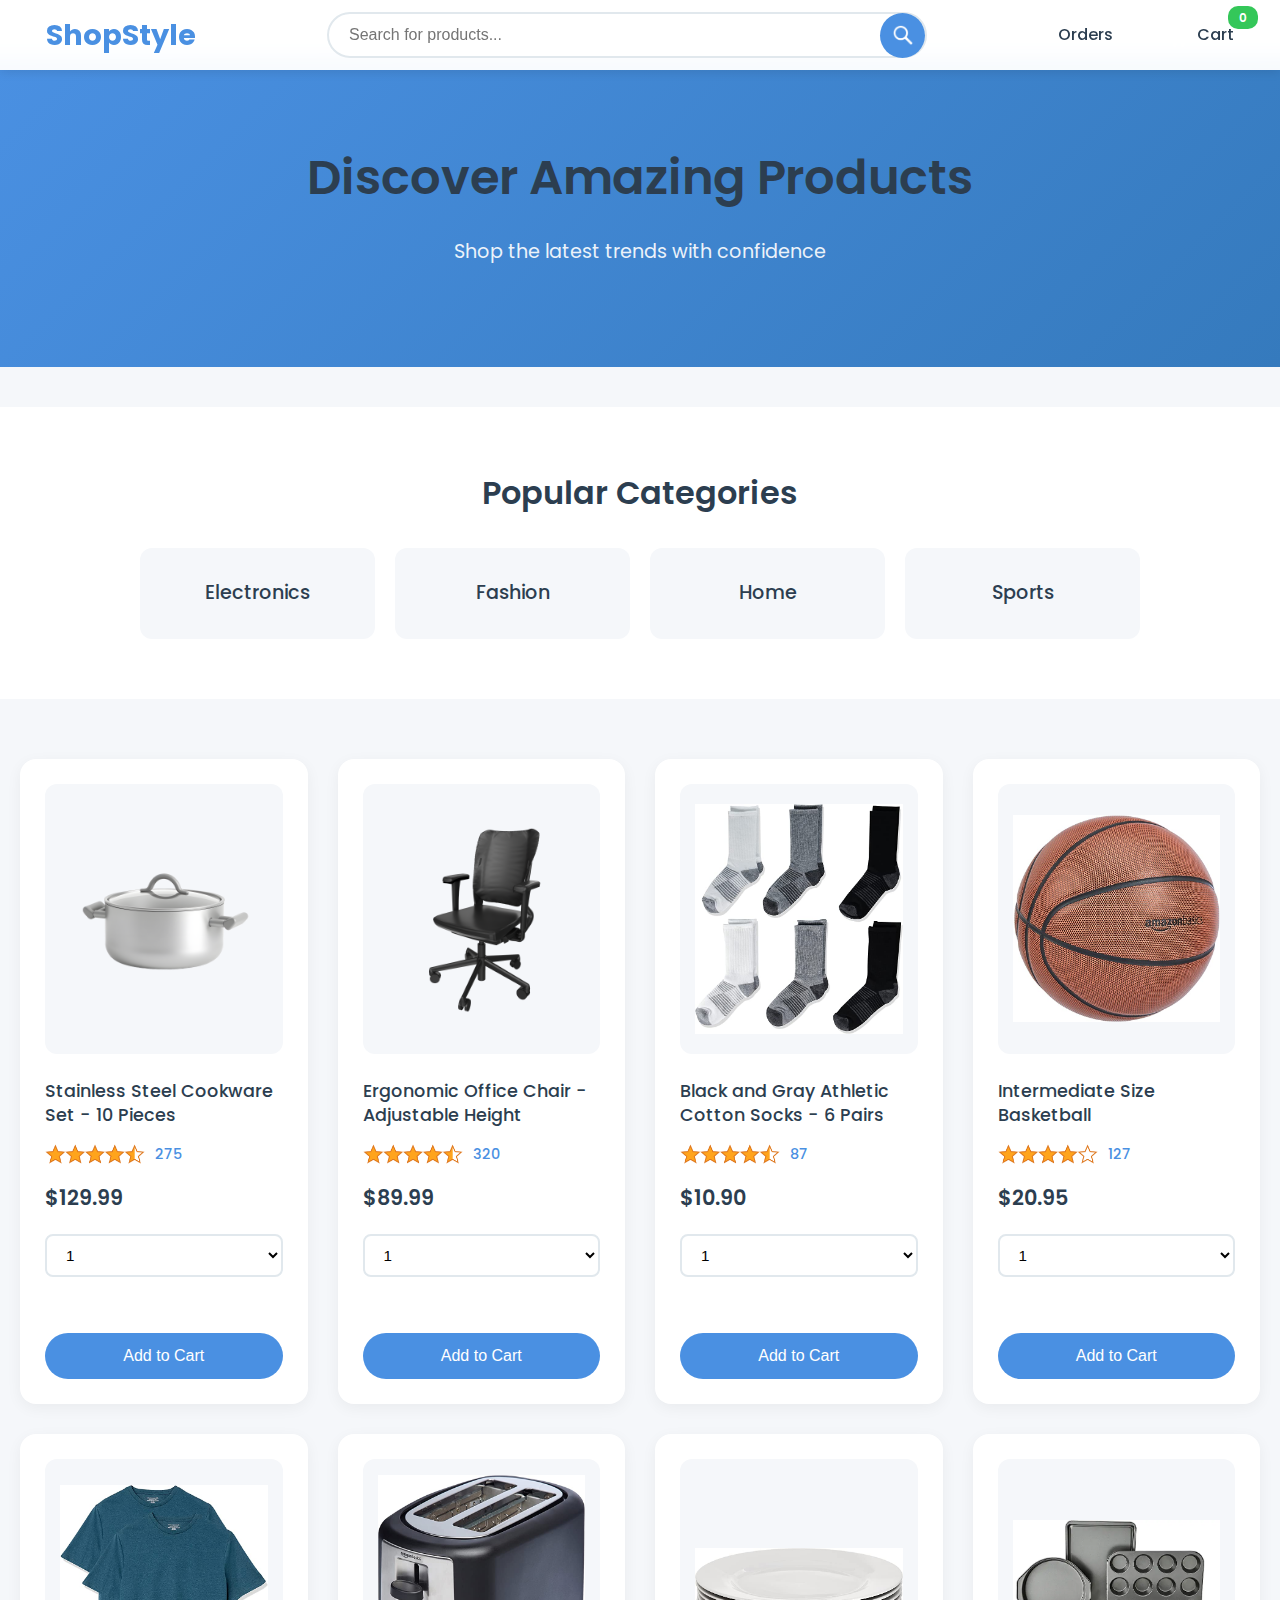
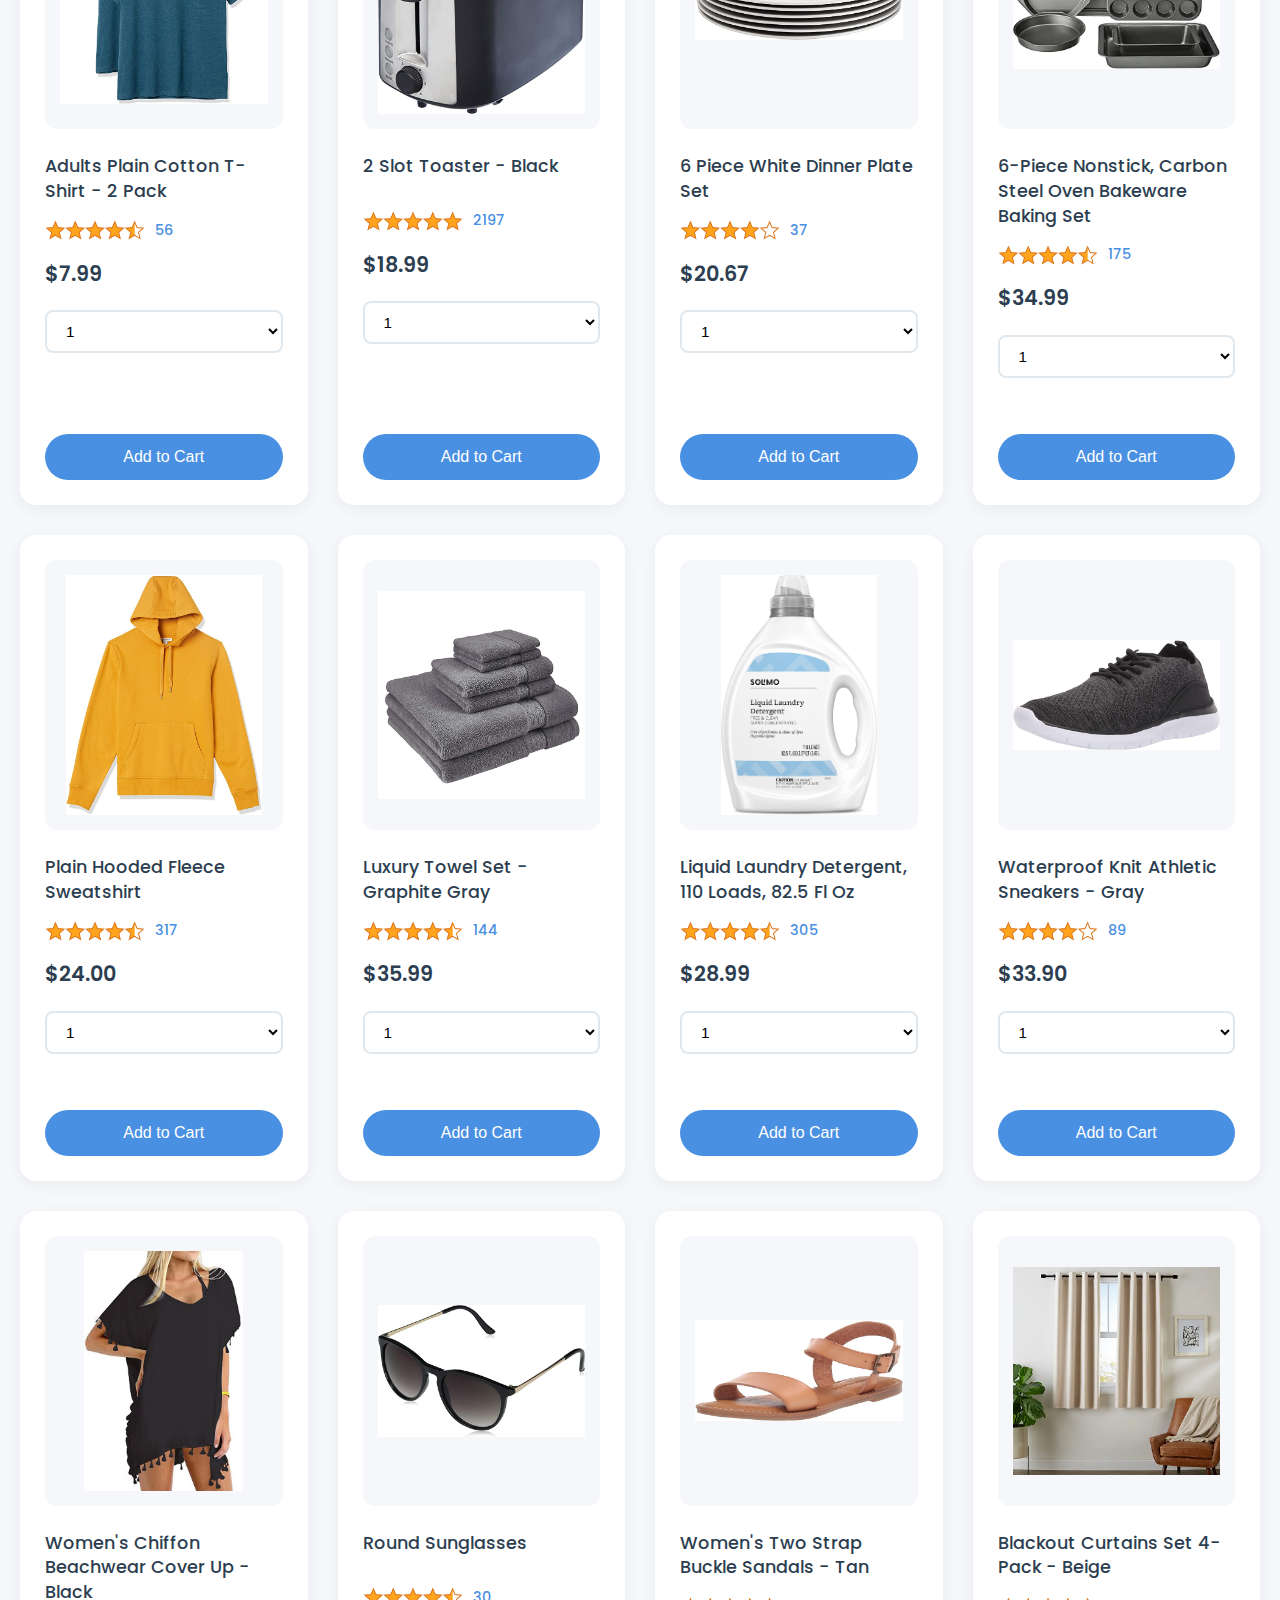
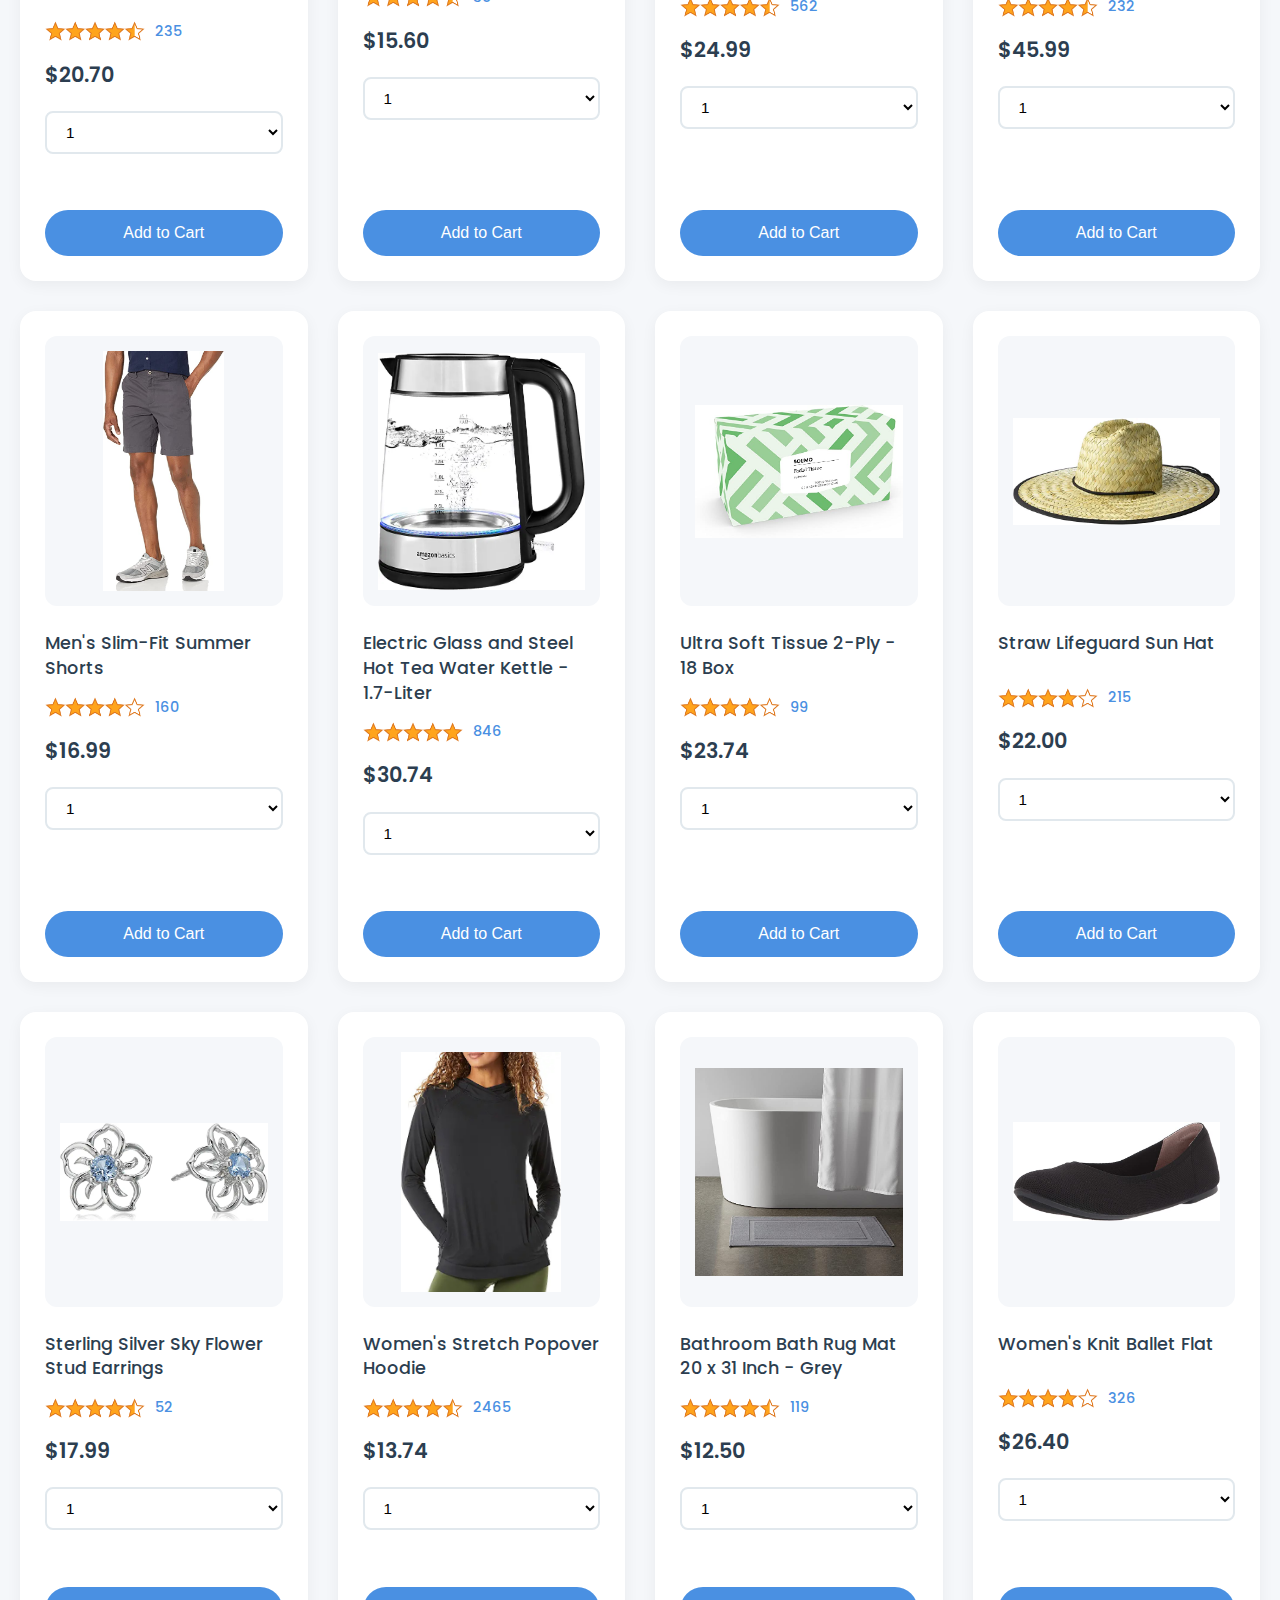
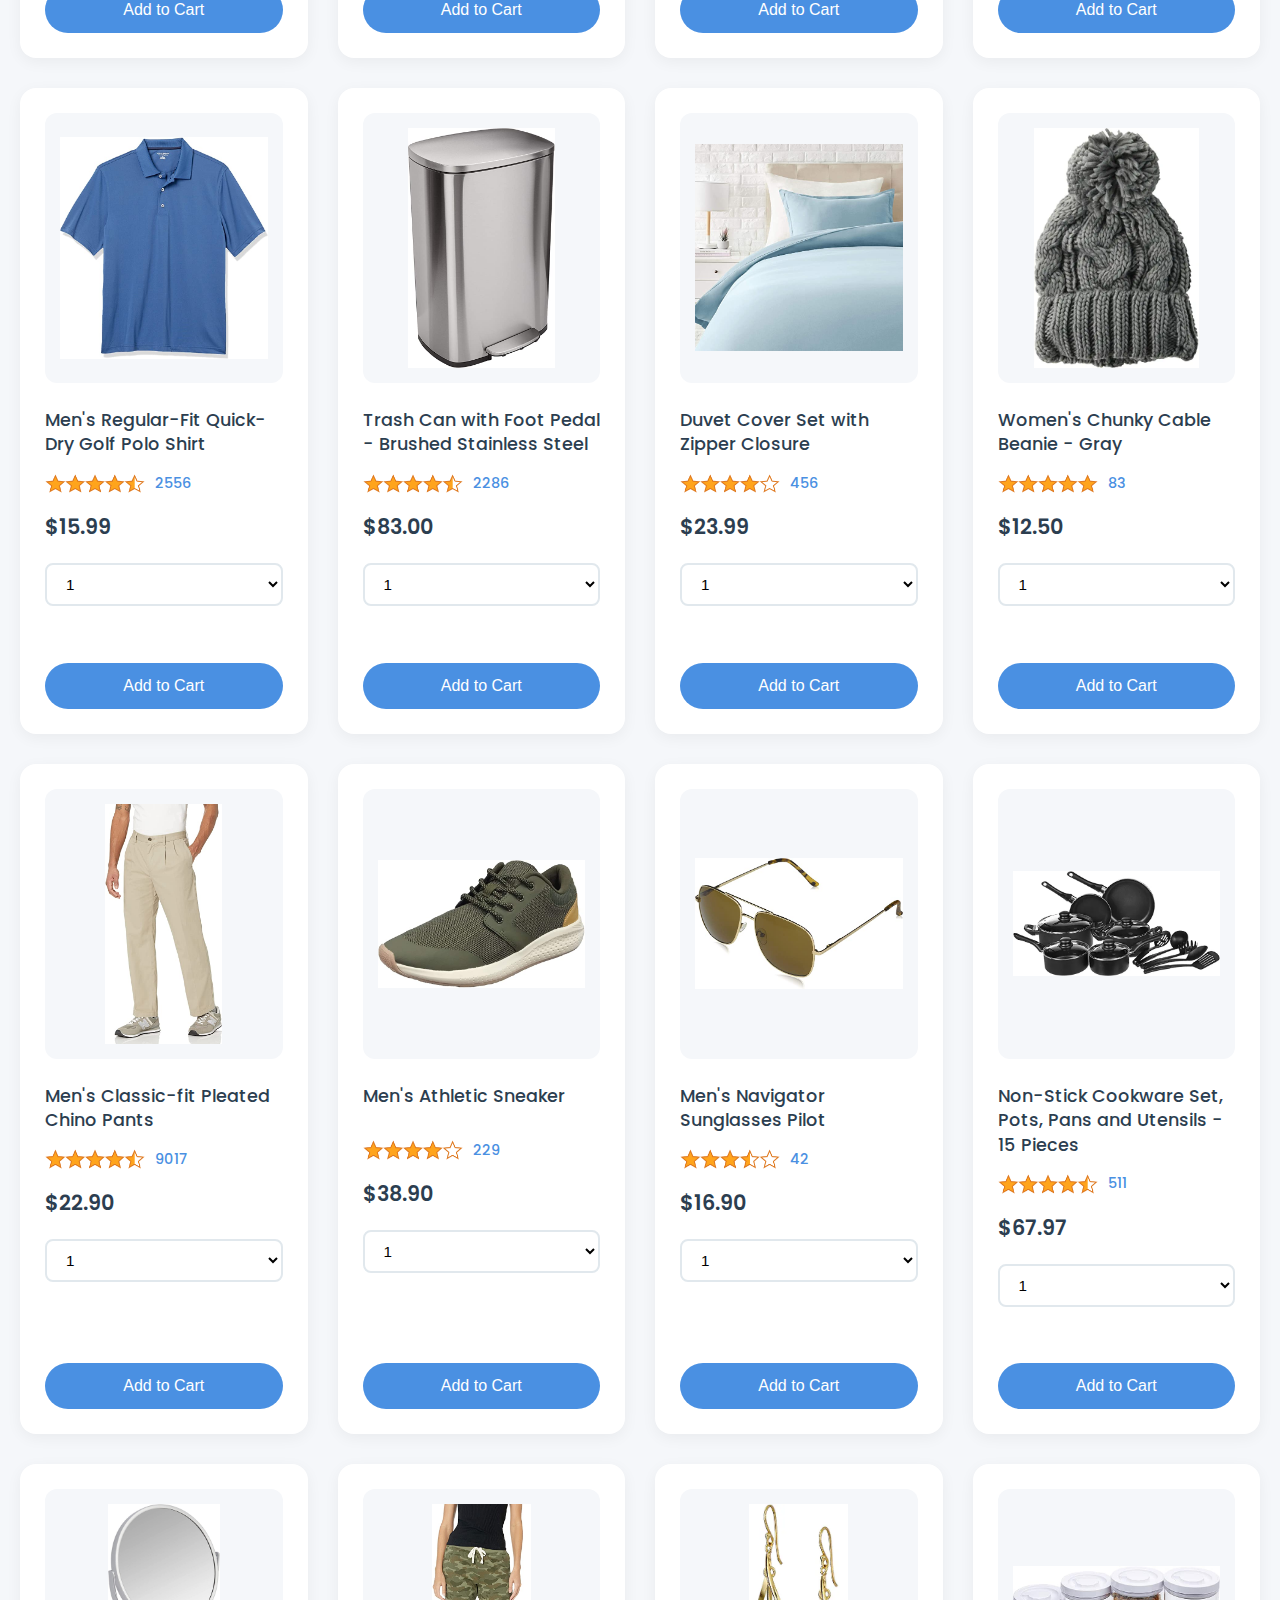
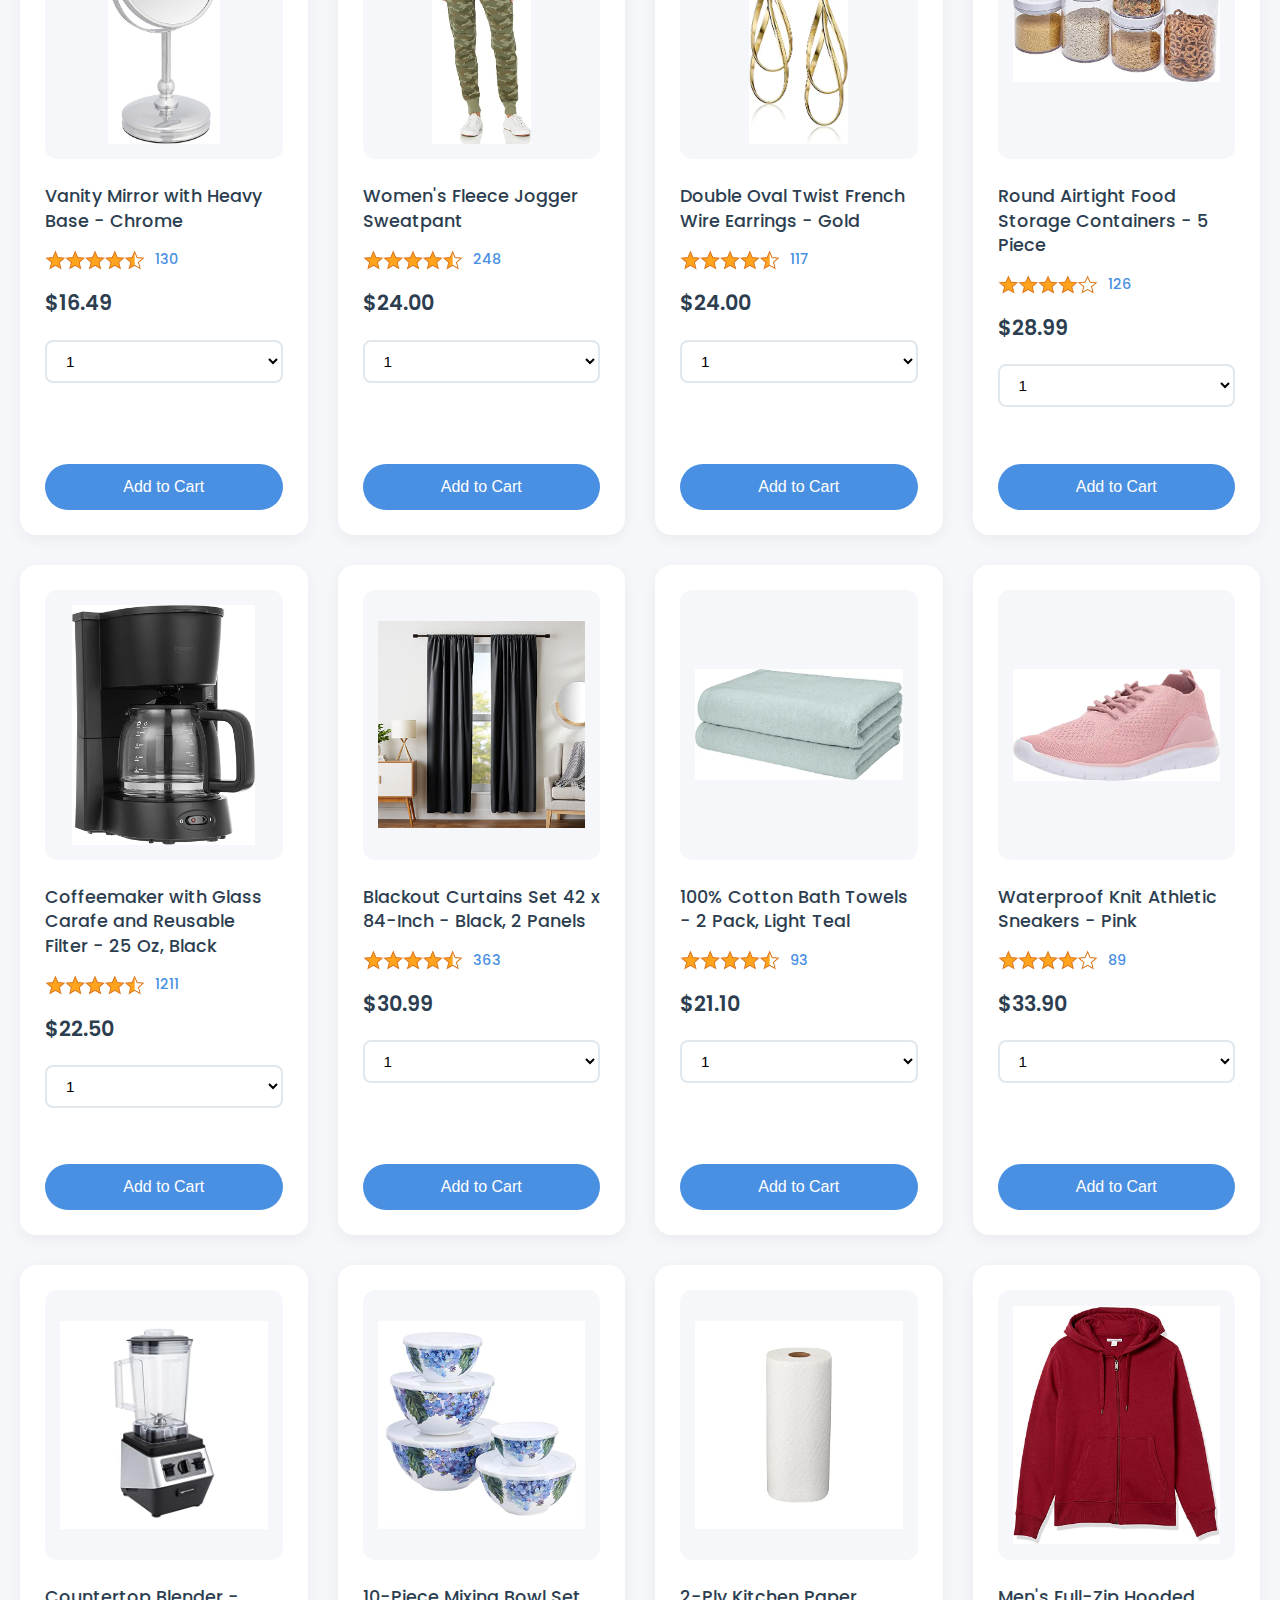
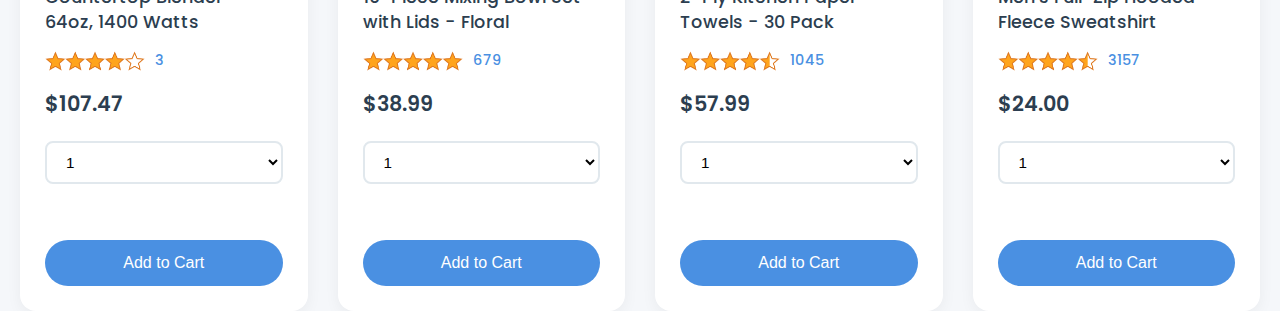
==== index.html @ 7c43f25c "Remove unused logo images and update header structure across multiple pages" ====
<!DOCTYPE html>
<html>
  <head>
    <title>ShopStyle</title>

    <meta name="viewport" content="width=device-width, initial-scale=1">

    <link rel="preconnect" href="https://fonts.googleapis.com">
    <link rel="preconnect" href="https://fonts.gstatic.com" crossorigin>
    <link href="https://fonts.googleapis.com/css2?family=Poppins:wght@300;400;500;600;700&display=swap" rel="stylesheet">

    <link rel="stylesheet" href="styles/shared/general.css">
    <link rel="stylesheet" href="styles/shared/header.css">
    <link rel="stylesheet" href="styles/pages/home.css">
  </head>
  <body>
    <div class="header">
      <div class="header-left-section">
        <a href="index.html" class="header-link">
          <span class="site-name">ShopStyle</span>
        </a>
      </div>

      <div class="header-middle-section">
        <div class="search-container">
          <input class="search-bar" type="text" placeholder="Search for products...">
          <button class="search-button">
            <img class="search-icon" src="images/icons/search-icon.png">
          </button>
        </div>
      </div>

      <div class="header-right-section">
        <a class="orders-link header-link" href="orders.html">
          <span class="orders-text">Orders</span>
        </a>

        <a class="cart-link header-link" href="checkout.html">
          <img class="cart-icon" src="images/icons/cart-icon.png">
          <div class="cart-quantity">0</div>
          <div class="cart-text">Cart</div>
        </a>
      </div>
    </div>

    <div class="main">
      <div class="hero-section">
        <h1>Discover Amazing Products</h1>
        <p>Shop the latest trends with confidence</p>
      </div>

      <div class="categories-section">
        <h2>Popular Categories</h2>
        <div class="categories-grid">
          <div class="category">Electronics</div>
          <div class="category">Fashion</div>
          <div class="category">Home</div>
          <div class="category">Sports</div>
        </div>
      </div>

      <div class="products-grid">
      </div>
    </div>

    <script type="module" src="scripts/shop.js"></script>
  </body>
</html>
---- styles/shared/general.css ----
:root {
  --primary-color: #4a90e2;
  --secondary-color: #f5f7fa;
  --accent-color: #34c759;
  --text-color: #2c3e50;
  --light-text: #7f8c8d;
  --border-color: #e1e8ed;
}

body {
  font-family: 'Poppins', sans-serif;
  color: var(--text-color);
  margin: 0;
  background-color: var(--secondary-color);
  line-height: 1.6;
}

h1, h2, h3, h4, h5, h6 {
  margin: 0;
  font-weight: 600;
  color: var(--text-color);
}

h1 {
  font-size: 2.5rem;
  margin-bottom: 1rem;
}

h2 {
  font-size: 2rem;
  margin-bottom: 1.5rem;
  text-align: center;
}

.button {
  padding: 12px 24px;
  border: none;
  border-radius: 8px;
  font-size: 1rem;
  font-weight: 500;
  cursor: pointer;
  transition: all 0.3s ease;
}

.primary-button {
  background-color: var(--primary-color);
  color: white;
}

.primary-button:hover {
  background-color: #357abd;
  transform: translateY(-2px);
}

.hero-section {
  background: linear-gradient(135deg, var(--primary-color), #357abd);
  color: white;
  padding: 100px 20px;
  text-align: center;
  margin-top: 60px;
}

.hero-content {
  max-width: 800px;
  margin: 0 auto;
}

.hero-content h1 {
  color: white;
  font-size: 3rem;
  margin-bottom: 1rem;
}

.hero-content p {
  font-size: 1.2rem;
  opacity: 0.9;
}

.categories-section {
  padding: 60px 20px;
  background-color: white;
}

.category-grid {
  display: grid;
  grid-template-columns: repeat(auto-fit, minmax(200px, 1fr));
  gap: 20px;
  max-width: 1200px;
  margin: 0 auto;
}

.category-card {
  background-color: var(--secondary-color);
  padding: 30px;
  border-radius: 12px;
  text-align: center;
  transition: all 0.3s ease;
  cursor: pointer;
}

.category-card:hover {
  transform: translateY(-5px);
  box-shadow: 0 10px 20px rgba(0, 0, 0, 0.1);
}

.category-card span {
  font-weight: 500;
  font-size: 1.1rem;
}

/* Animation classes */
.fade-in {
  animation: fadeIn 0.5s ease-in;
}

@keyframes fadeIn {
  from {
    opacity: 0;
    transform: translateY(20px);
  }
  to {
    opacity: 1;
    transform: translateY(0);
  }
}
---- styles/shared/header.css ----
.header {
  background-color: rgba(255, 255, 255, 0.95);
  box-shadow: 0 2px 10px rgba(0, 0, 0, 0.1);
  padding: 0 30px;
  display: flex;
  align-items: center;
  justify-content: space-between;
  position: fixed;
  top: 0;
  left: 0;
  right: 0;
  height: 70px;
  z-index: 1000;
  backdrop-filter: blur(10px);
}

.header-left-section {
  display: flex;
  align-items: center;
}

.site-name {
  font-size: 1.8rem;
  font-weight: 700;
  color: var(--primary-color);
  text-decoration: none;
}

.header-link {
  display: inline-block;
  padding: 8px 16px;
  border-radius: 8px;
  cursor: pointer;
  text-decoration: none;
  color: var(--text-color);
  transition: all 0.3s ease;
}

.header-link:hover {
  background-color: var(--secondary-color);
  transform: translateY(-2px);
}

.header-middle-section {
  flex: 1;
  max-width: 600px;
  margin: 0 20px;
}

.search-container {
  position: relative;
  width: 100%;
  display: flex;
  align-items: center;
}

.search-bar {
  width: 100%;
  padding: 12px 20px;
  font-size: 1rem;
  border: 2px solid var(--border-color);
  border-radius: 25px;
  transition: all 0.3s ease;
  outline: none;
}

.search-bar:focus {
  border-color: var(--primary-color);
  box-shadow: 0 0 0 4px rgba(74, 144, 226, 0.1);
}

.search-button {
  position: absolute;
  right: 0;
  background-color: var(--primary-color);
  border: none;
  width: 45px;
  height: 45px;
  border-radius: 50%;
  cursor: pointer;
  transition: all 0.3s ease;
  display: flex;
  align-items: center;
  justify-content: center;
  margin-right: 2px;
}

.search-button:hover {
  background-color: #357abd;
}

.search-icon {
  width: 20px;
  height: 20px;
  filter: brightness(0) invert(1);
}

.header-right-section {
  display: flex;
  align-items: center;
  gap: 20px;
}

.orders-text {
  font-size: 1rem;
  font-weight: 500;
}

.cart-link {
  display: flex;
  align-items: center;
  gap: 8px;
  color: var(--text-color);
  position: relative;
}

.cart-icon {
  width: 24px;
  height: 24px;
}

.cart-quantity {
  position: absolute;
  top: -8px;
  right: -8px;
  background-color: var(--accent-color);
  color: white;
  font-size: 12px;
  font-weight: 600;
  padding: 2px 6px;
  border-radius: 10px;
  min-width: 18px;
  text-align: center;
}

.cart-text {
  font-size: 1rem;
  font-weight: 500;
}

@media (max-width: 768px) {
  .header {
    padding: 0 15px;
  }

  .site-name {
    font-size: 1.4rem;
  }

  .header-middle-section {
    margin: 0 10px;
  }

  .orders-text {
    display: none;
  }

  .cart-text {
    display: none;
  }
}

@media (max-width: 480px) {
  .header {
    padding: 0 10px;
  }

  .search-bar {
    padding: 8px 15px;
  }

  .search-button {
    width: 40px;
    height: 40px;
  }
}
---- styles/pages/home.css ----
.hero-section {
  background-color: var(--primary-color);
  color: white;
  text-align: center;
  padding: 80px 20px;
  margin-bottom: 40px;
}

.hero-section h1 {
  font-size: 3rem;
  font-weight: 600;
  margin-bottom: 20px;
}

.hero-section p {
  font-size: 1.2rem;
  opacity: 0.9;
}

.categories-section {
  text-align: center;
  margin-bottom: 60px;
}

.categories-section h2 {
  font-size: 2rem;
  color: var(--text-color);
  margin-bottom: 30px;
}

.categories-grid {
  display: grid;
  grid-template-columns: repeat(4, 1fr);
  gap: 20px;
  max-width: 1000px;
  margin: 0 auto;
  padding: 0 20px;
}

.category {
  background-color: var(--secondary-color);
  padding: 30px;
  border-radius: 12px;
  font-size: 1.2rem;
  font-weight: 500;
  color: var(--text-color);
  cursor: pointer;
  transition: all 0.3s ease;
}

.category:hover {
  transform: translateY(-5px);
  background-color: #e1e8ed;
}

.products-grid {
  display: grid;
  grid-template-columns: repeat(auto-fit, minmax(280px, 1fr));
  gap: 30px;
  margin-top: 30px;
  padding: 0 20px;
  animation: fadeIn 0.6s ease-out;
}

.product-container {
  background-color: white;
  border-radius: 16px;
  padding: 25px;
  transition: all 0.3s ease;
  box-shadow: 0 4px 15px rgba(0, 0, 0, 0.05);
  display: flex;
  flex-direction: column;
  position: relative;
  overflow: hidden;
}

.product-container::before {
  content: '';
  position: absolute;
  top: 0;
  left: 0;
  right: 0;
  height: 4px;
  background: linear-gradient(to right, var(--primary-color), var(--accent-color));
  opacity: 0;
  transition: opacity 0.3s ease;
}

.product-container:hover {
  transform: translateY(-8px);
  box-shadow: 0 15px 30px rgba(0, 0, 0, 0.1);
}

.product-container:hover::before {
  opacity: 1;
}

.product-image-container {
  display: flex;
  justify-content: center;
  align-items: center;
  height: 240px;
  margin-bottom: 25px;
  padding: 15px;
  background-color: var(--secondary-color);
  border-radius: 12px;
  transition: all 0.3s ease;
}

.product-image {
  max-width: 100%;
  max-height: 100%;
  object-fit: contain;
  transition: transform 0.5s ease;
}

.product-container:hover .product-image {
  transform: scale(1.08);
}

.product-name {
  font-size: 1.1rem;
  font-weight: 500;
  color: var(--text-color);
  margin-bottom: 15px;
  height: auto;
  min-height: 40px;
  line-height: 1.4;
}

.product-rating-container {
  display: flex;
  align-items: center;
  margin-bottom: 15px;
  gap: 10px;
}

.product-rating-stars {
  width: 100px;
}

.product-rating-count {
  color: var(--primary-color);
  font-size: 0.9rem;
  font-weight: 500;
  cursor: pointer;
  transition: color 0.2s ease;
}

.product-rating-count:hover {
  color: #357abd;
  text-decoration: underline;
}

.product-price {
  font-size: 1.3rem;
  font-weight: 600;
  color: var(--text-color);
  margin-bottom: 20px;
}

.product-quantity-container {
  margin-bottom: 20px;
}

.product-quantity-container select {
  width: 100%;
  padding: 10px 15px;
  border: 2px solid var(--border-color);
  border-radius: 8px;
  font-size: 0.95rem;
  outline: none;
  transition: all 0.3s ease;
  cursor: pointer;
  background-color: white;
}

.product-quantity-container select:focus {
  border-color: var(--primary-color);
  box-shadow: 0 0 0 3px rgba(74, 144, 226, 0.1);
}

.product-spacer {
  flex: 1;
}

.added-to-cart {
  color: var(--accent-color);
  font-size: 0.95rem;
  font-weight: 500;
  display: flex;
  align-items: center;
  margin-bottom: 12px;
  opacity: 0;
  transition: opacity 0.3s ease;
}

.added-to-cart img {
  height: 18px;
  margin-right: 8px;
}

.add-to-cart-button {
  background-color: var(--primary-color);
  color: white;
  border: none;
  padding: 14px 28px;
  border-radius: 25px;
  font-size: 1rem;
  font-weight: 500;
  cursor: pointer;
  transition: all 0.3s ease;
  width: 100%;
  display: flex;
  align-items: center;
  justify-content: center;
  gap: 8px;
}

.add-to-cart-button:hover {
  background-color: #357abd;
  transform: translateY(-2px);
}

@keyframes fadeIn {
  from {
    opacity: 0;
    transform: translateY(20px);
  }
  to {
    opacity: 1;
    transform: translateY(0);
  }
}

@media (max-width: 768px) {
  .hero-section h1 {
    font-size: 2.5rem;
  }

  .categories-grid {
    grid-template-columns: repeat(2, 1fr);
  }

  .products-grid {
    gap: 20px;
  }

  .product-container {
    padding: 20px;
  }

  .product-image-container {
    height: 200px;
  }

  .product-name {
    font-size: 1rem;
  }

  .product-price {
    font-size: 1.2rem;
  }
}

@media (max-width: 480px) {
  .hero-section h1 {
    font-size: 2rem;
  }

  .hero-section p {
    font-size: 1rem;
  }

  .categories-grid {
    grid-template-columns: 1fr;
  }

  .product-container {
    padding: 15px;
  }

  .product-image-container {
    height: 180px;
  }

  .add-to-cart-button {
    padding: 12px 24px;
    font-size: 0.95rem;
  }
}
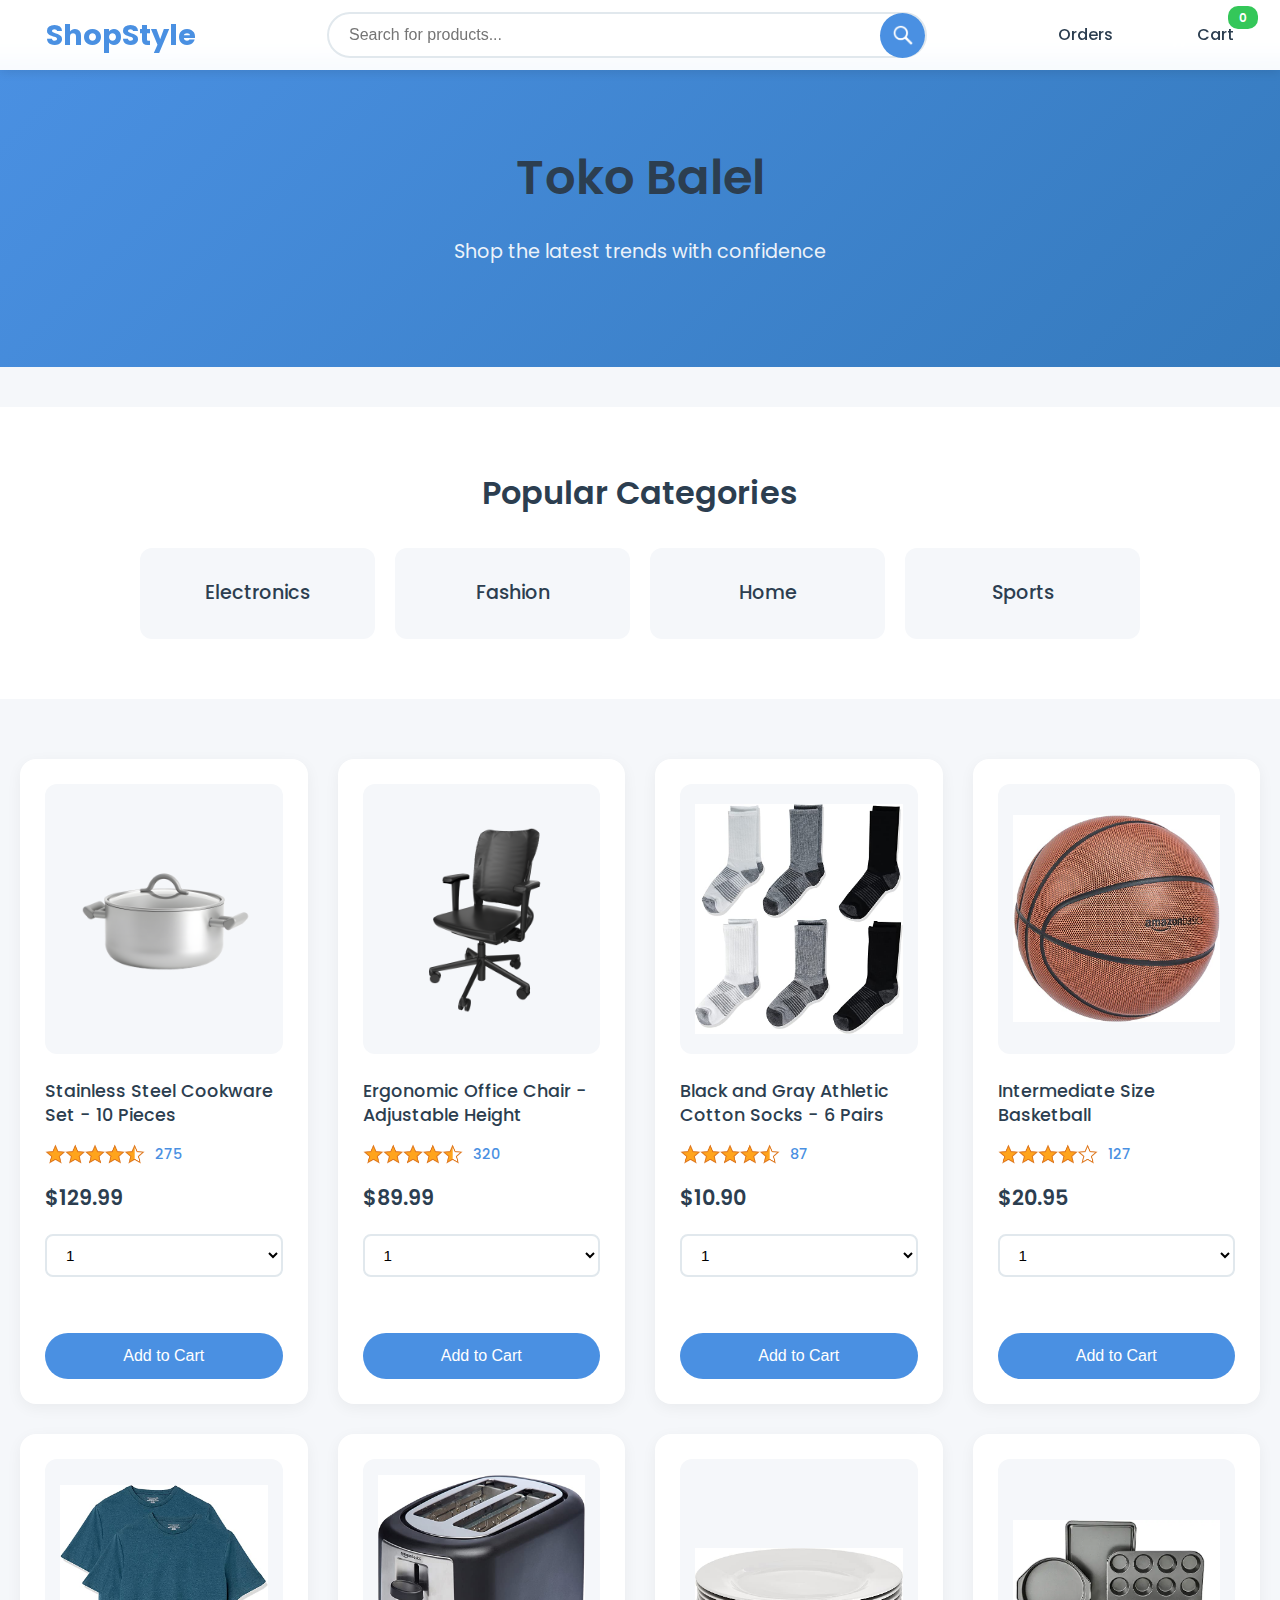
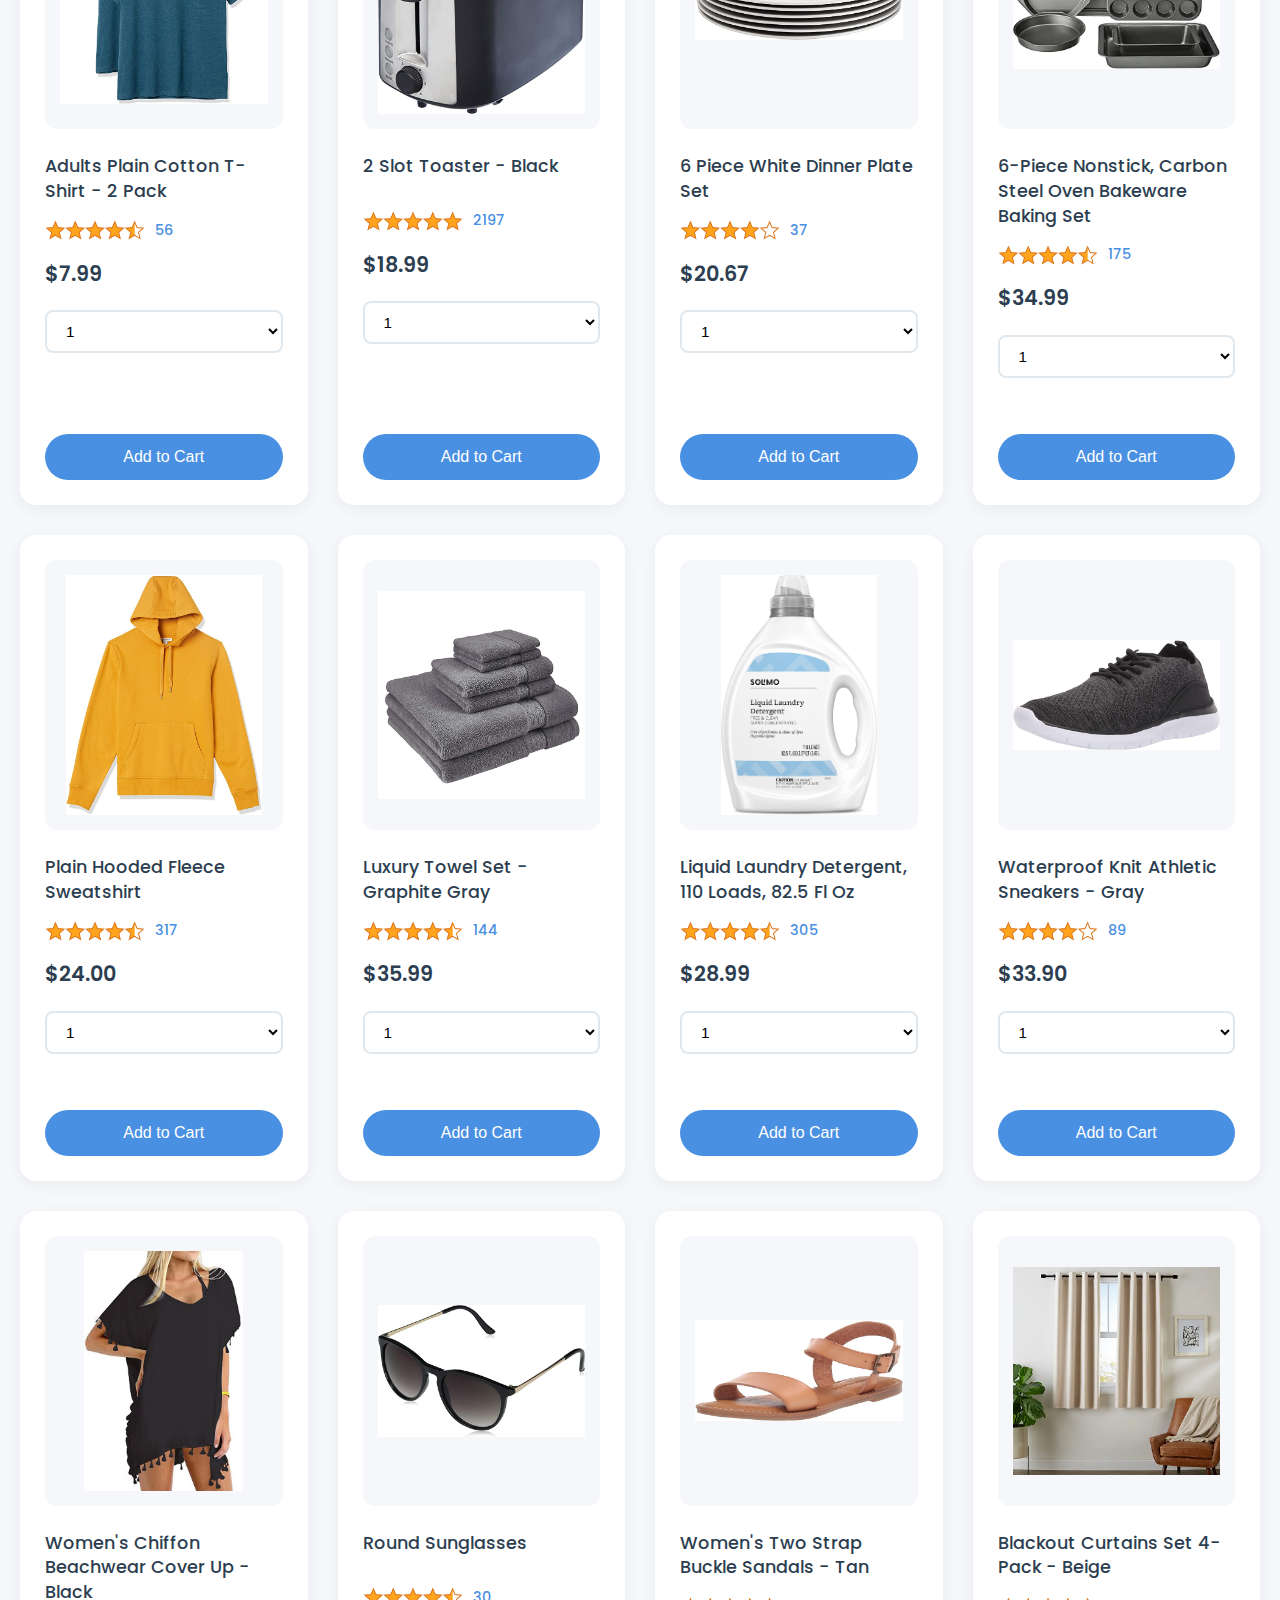
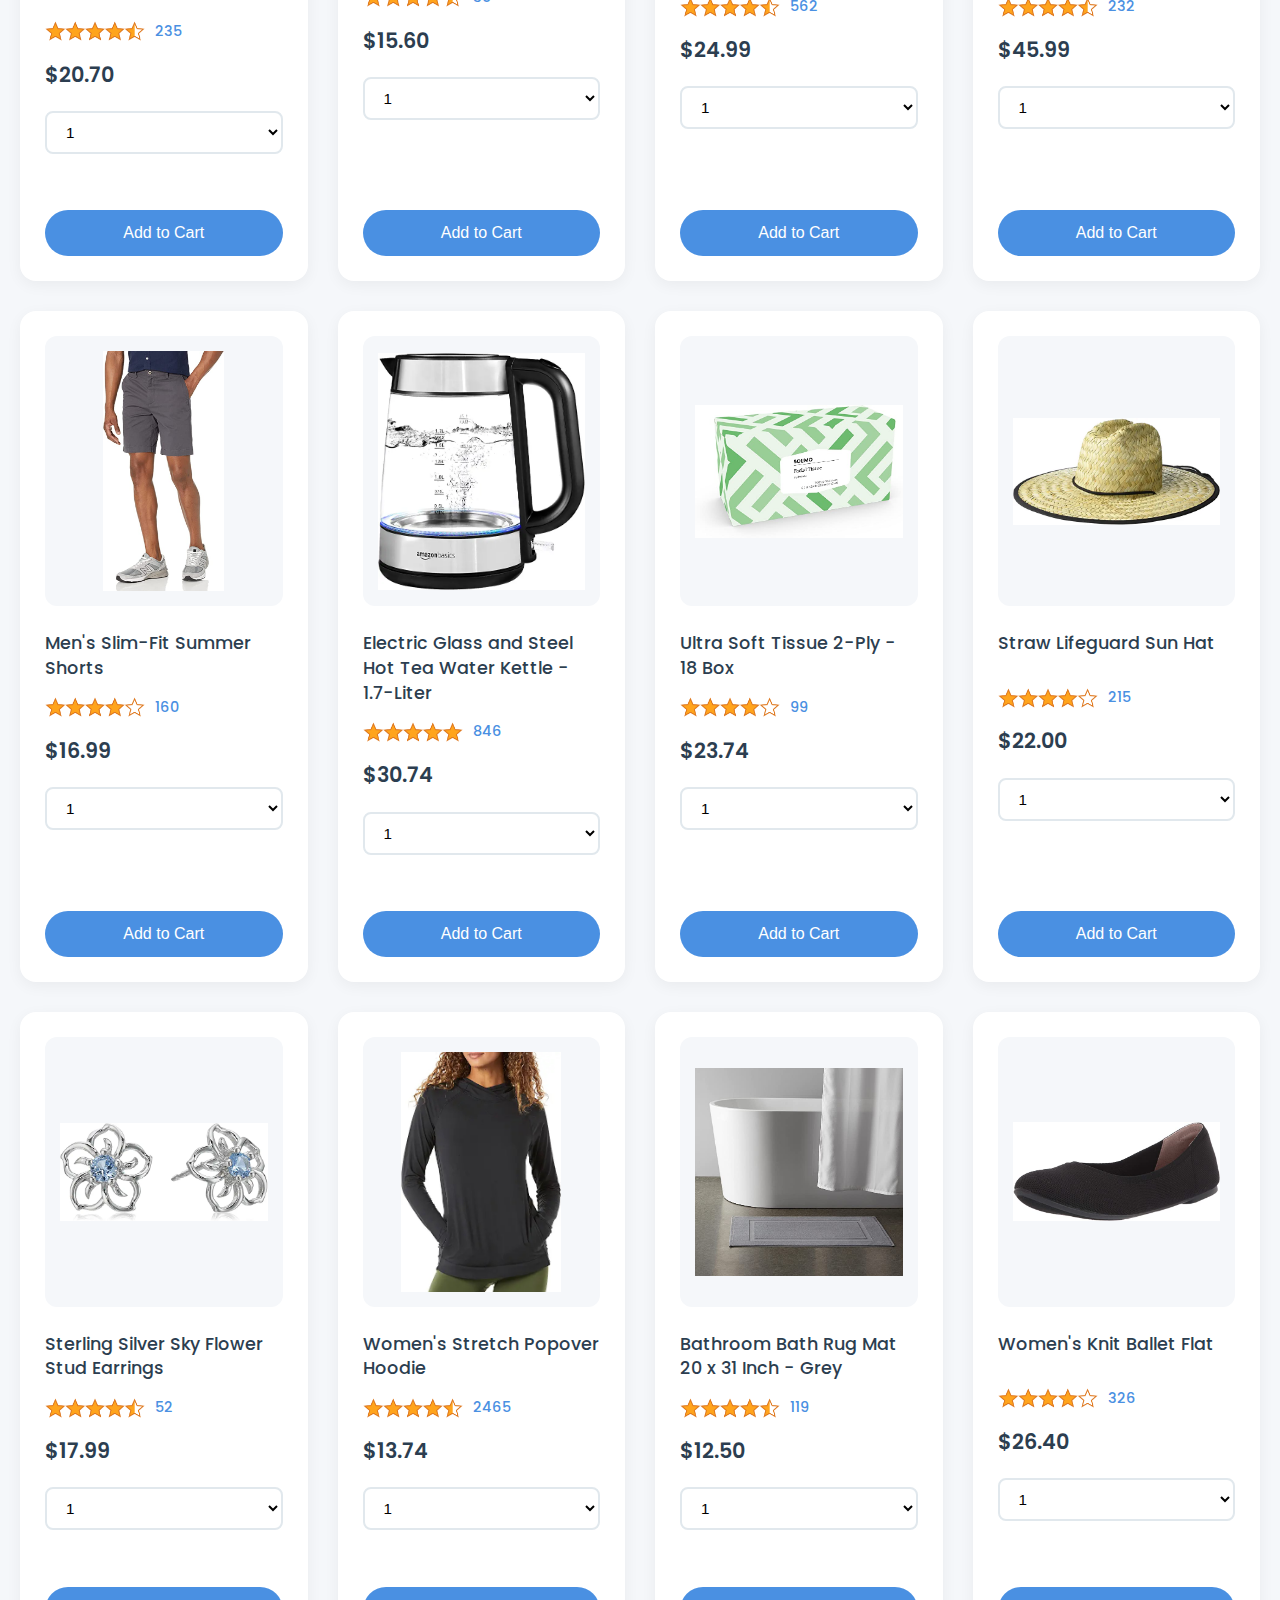
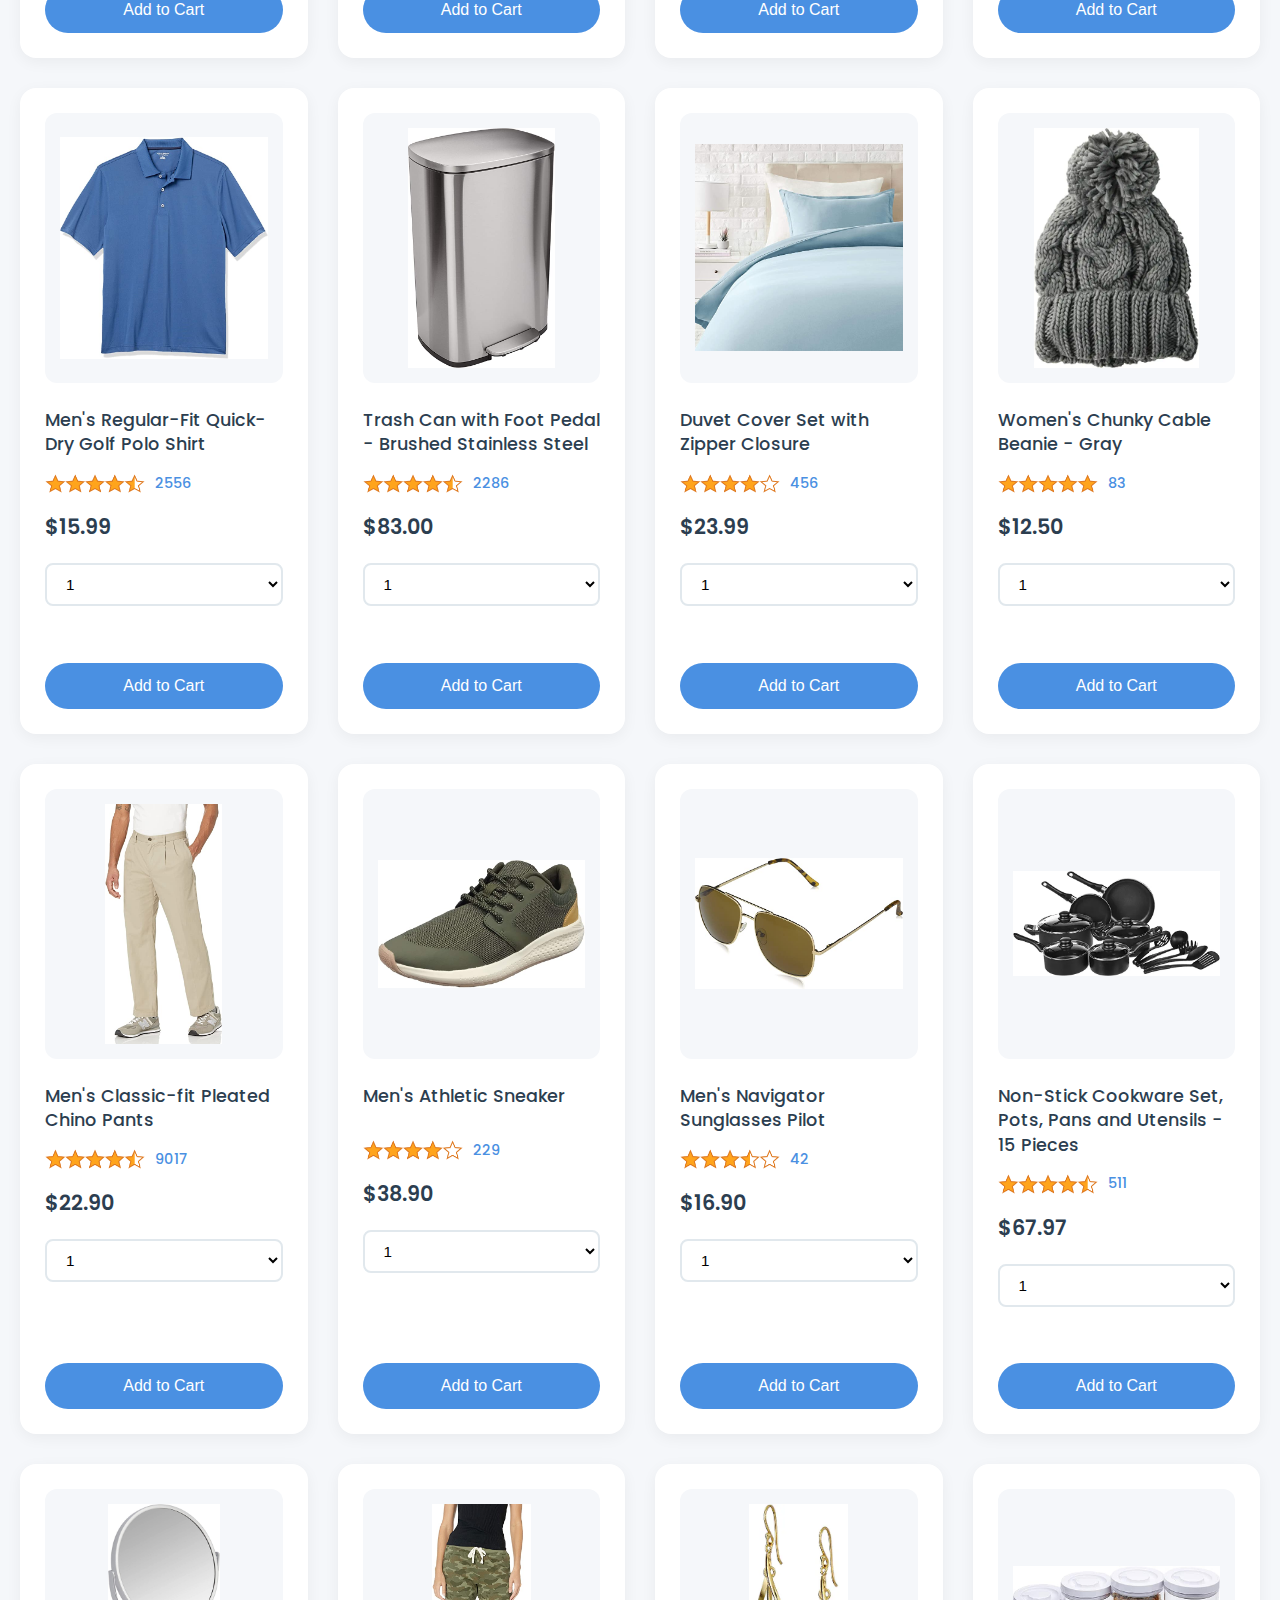
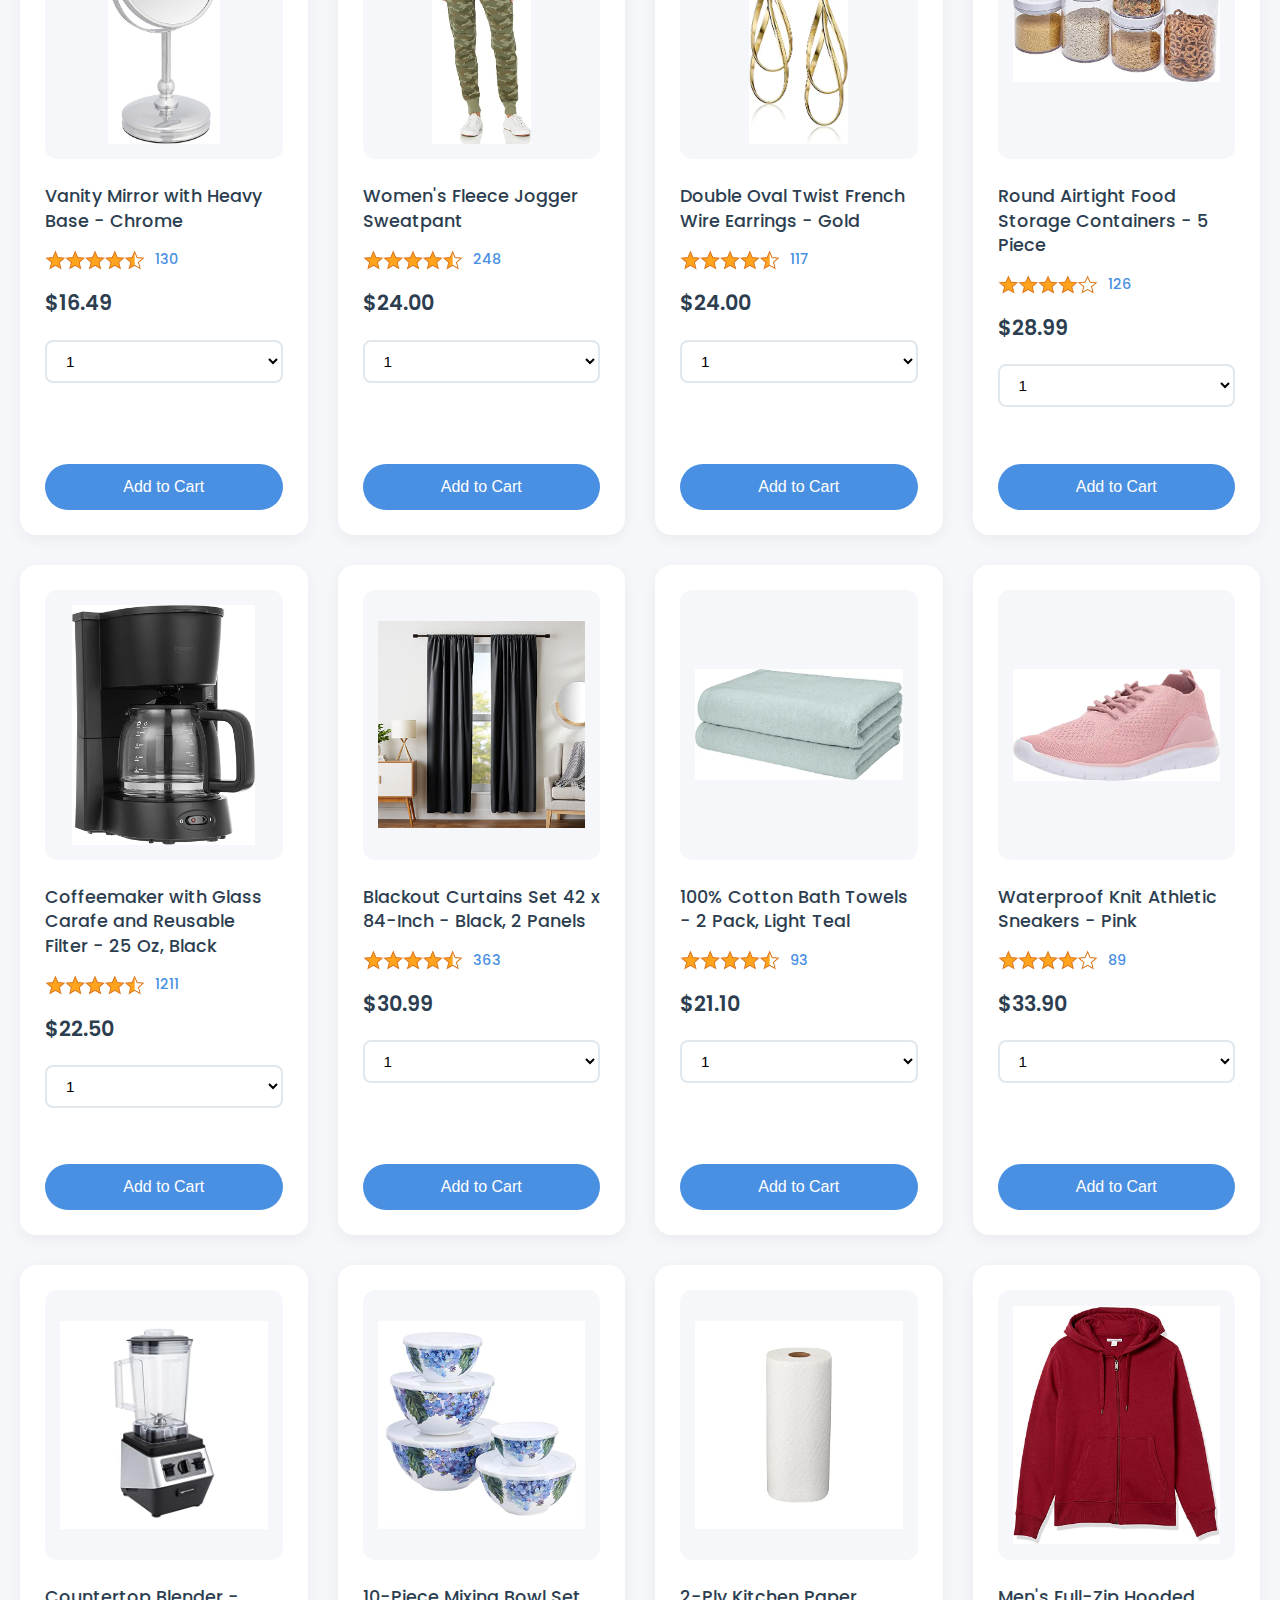
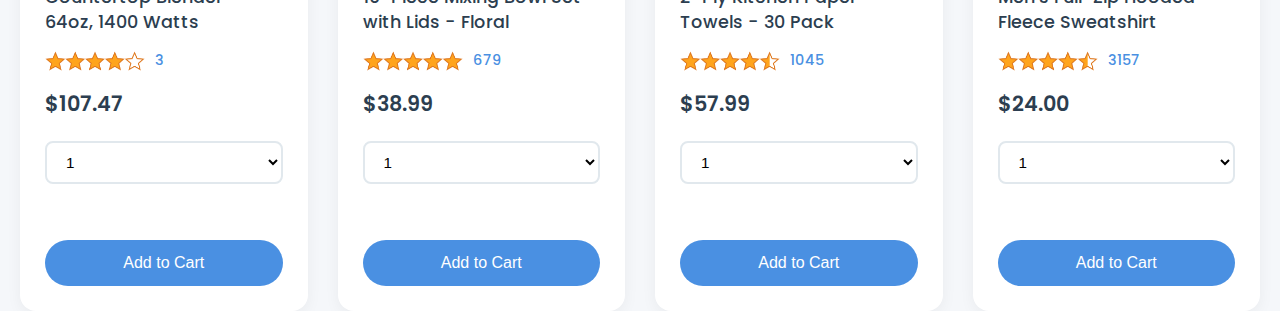
==== commit ad0b9207: "Enhance cart functionality by adding quantity update and item addition messages" ====
--- a/index.html
+++ b/index.html
@@ -37,7 +37,7 @@
 
         <a class="cart-link header-link" href="checkout.html">
           <img class="cart-icon" src="images/icons/cart-icon.png">
-          <div class="cart-quantity">0</div>
+          <div class="cart-quantity"></div>
           <div class="cart-text">Cart</div>
         </a>
       </div>
@@ -45,7 +45,7 @@
 
     <div class="main">
       <div class="hero-section">
-        <h1>Discover Amazing Products</h1>
+        <h1>Toko Balel</h1>
         <p>Shop the latest trends with confidence</p>
       </div>
 
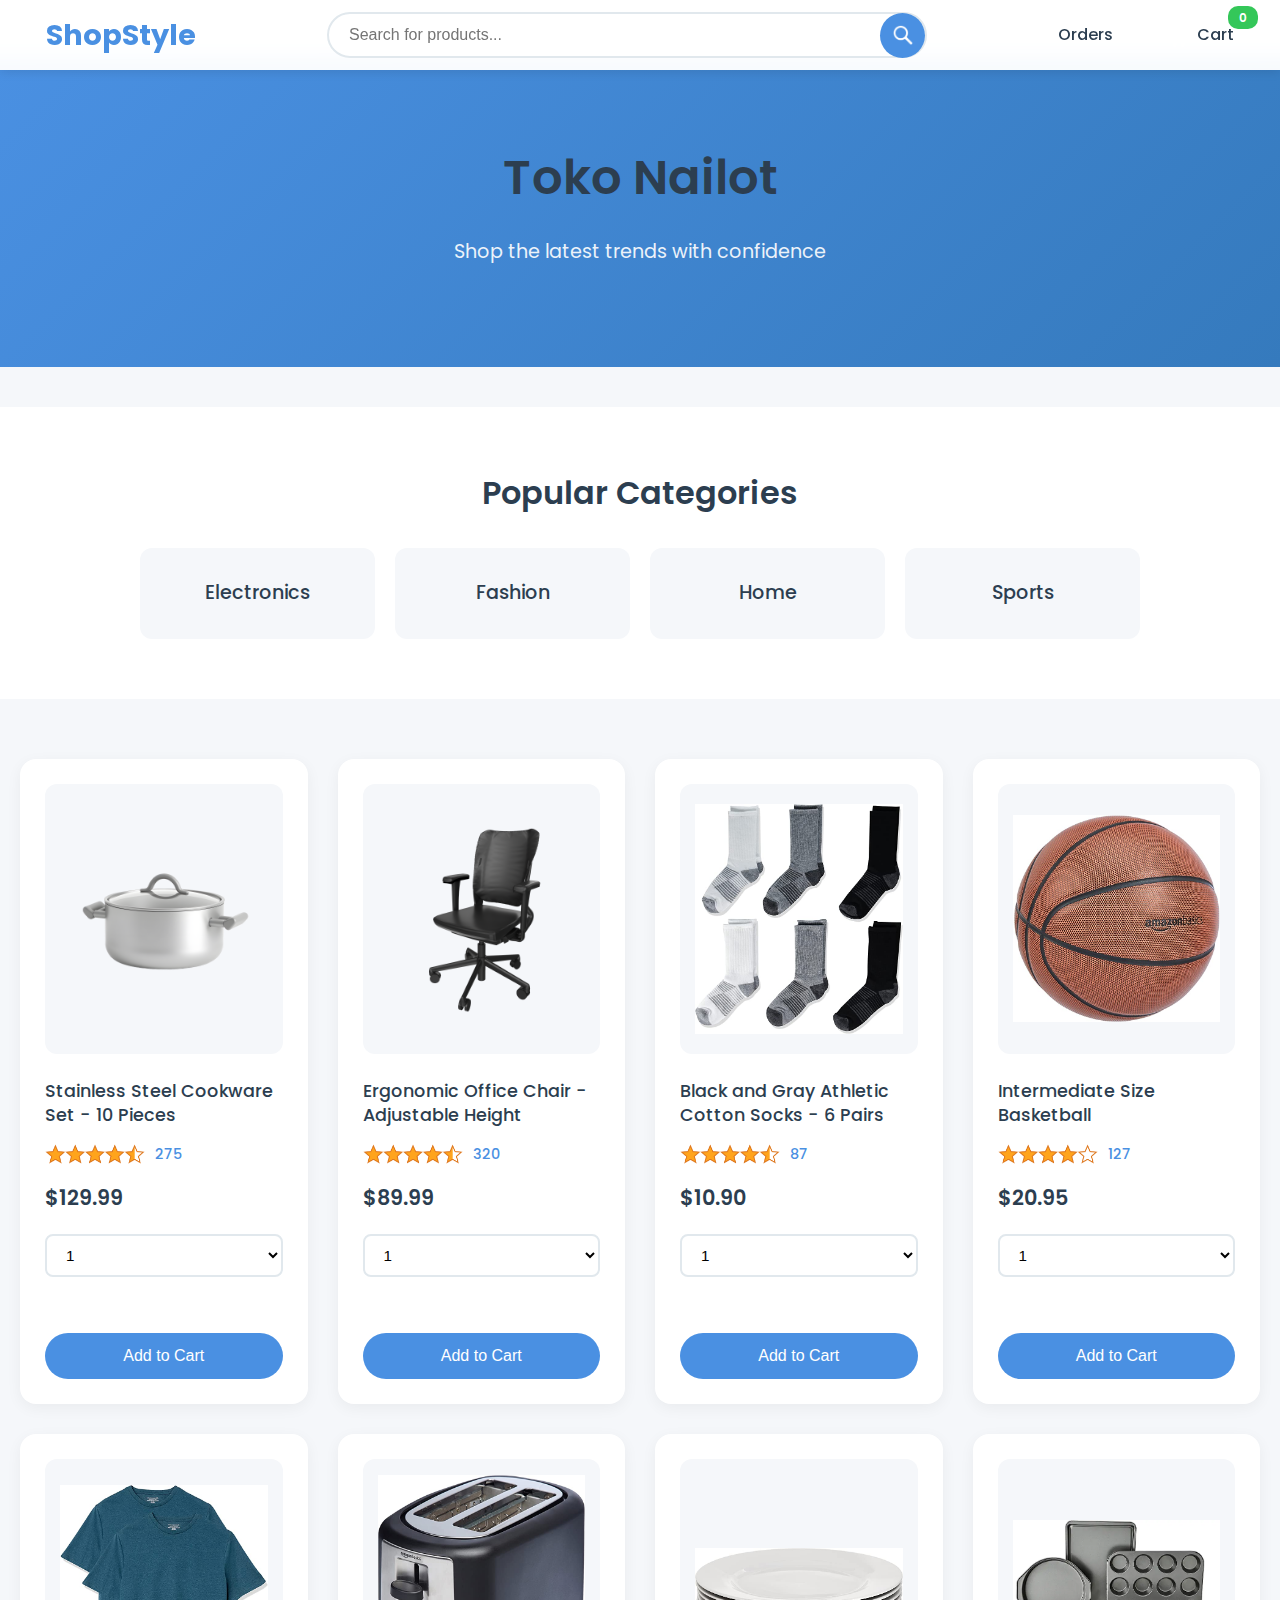
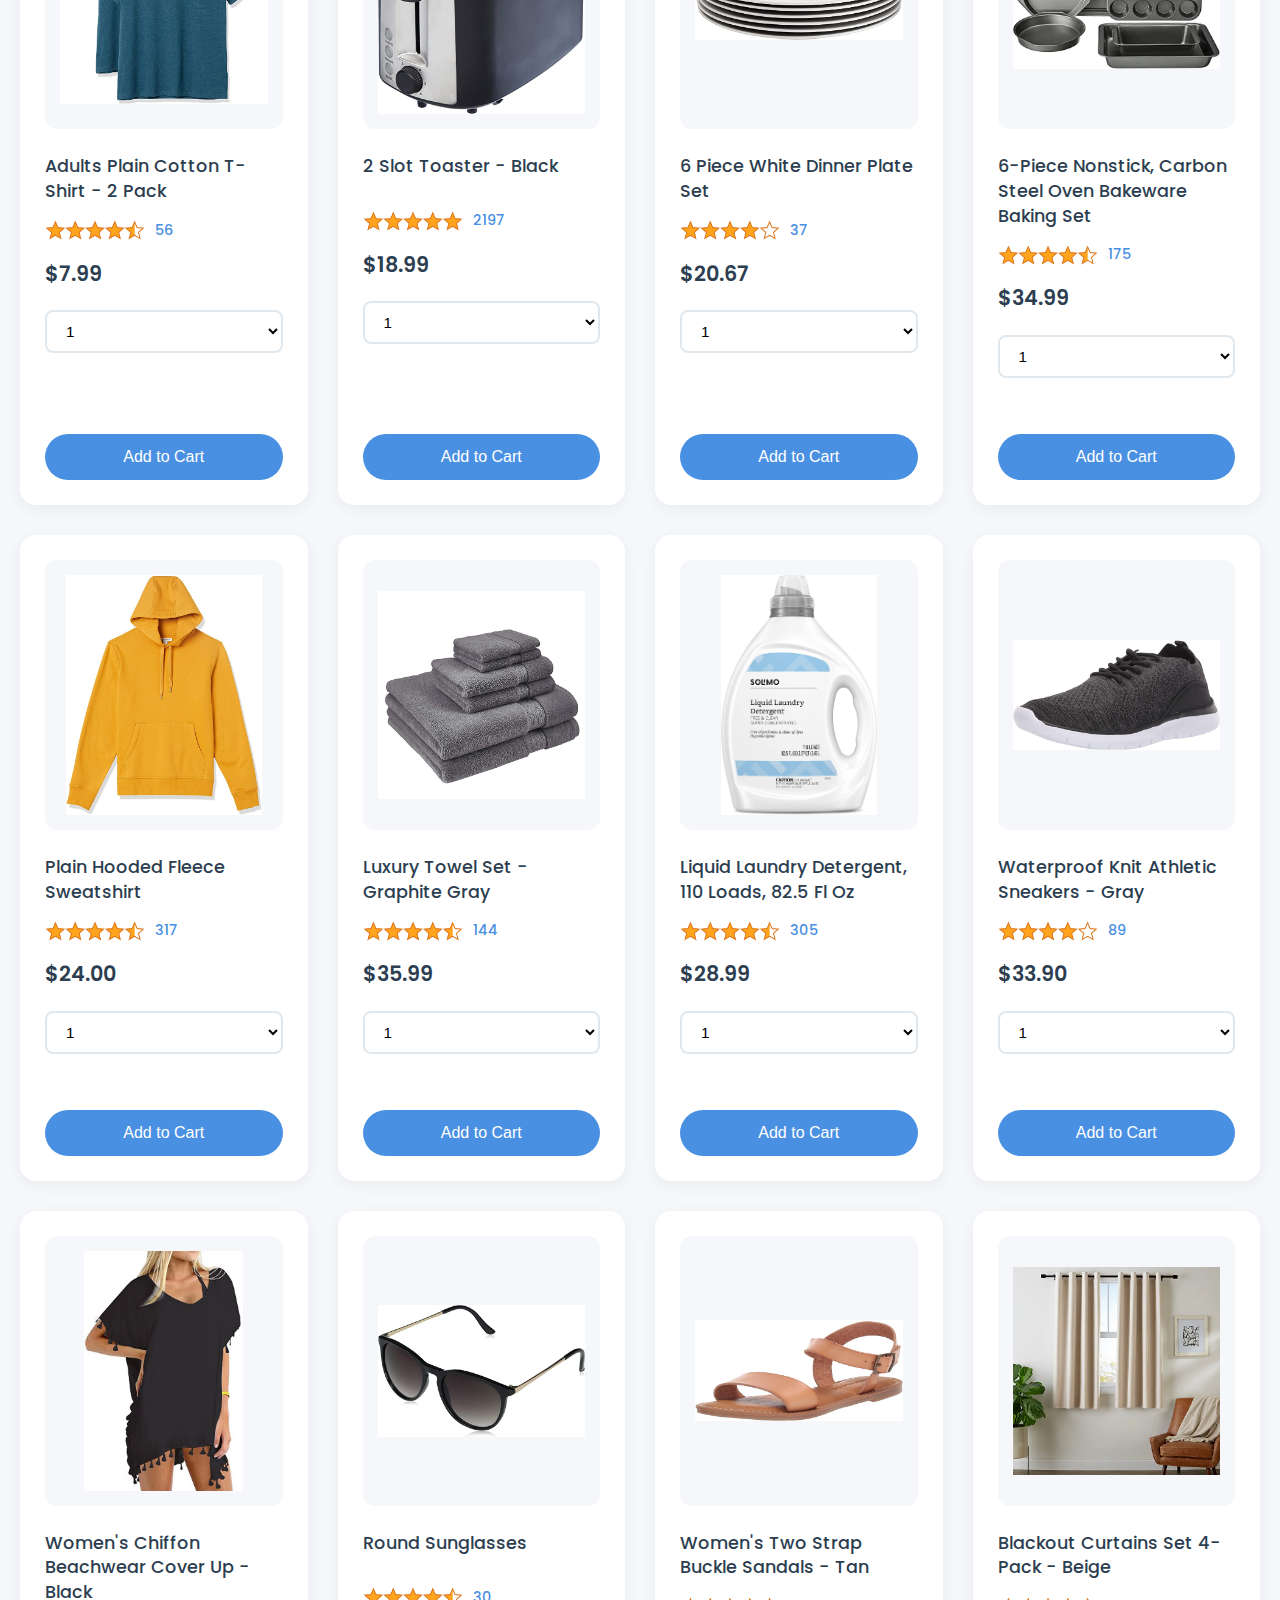
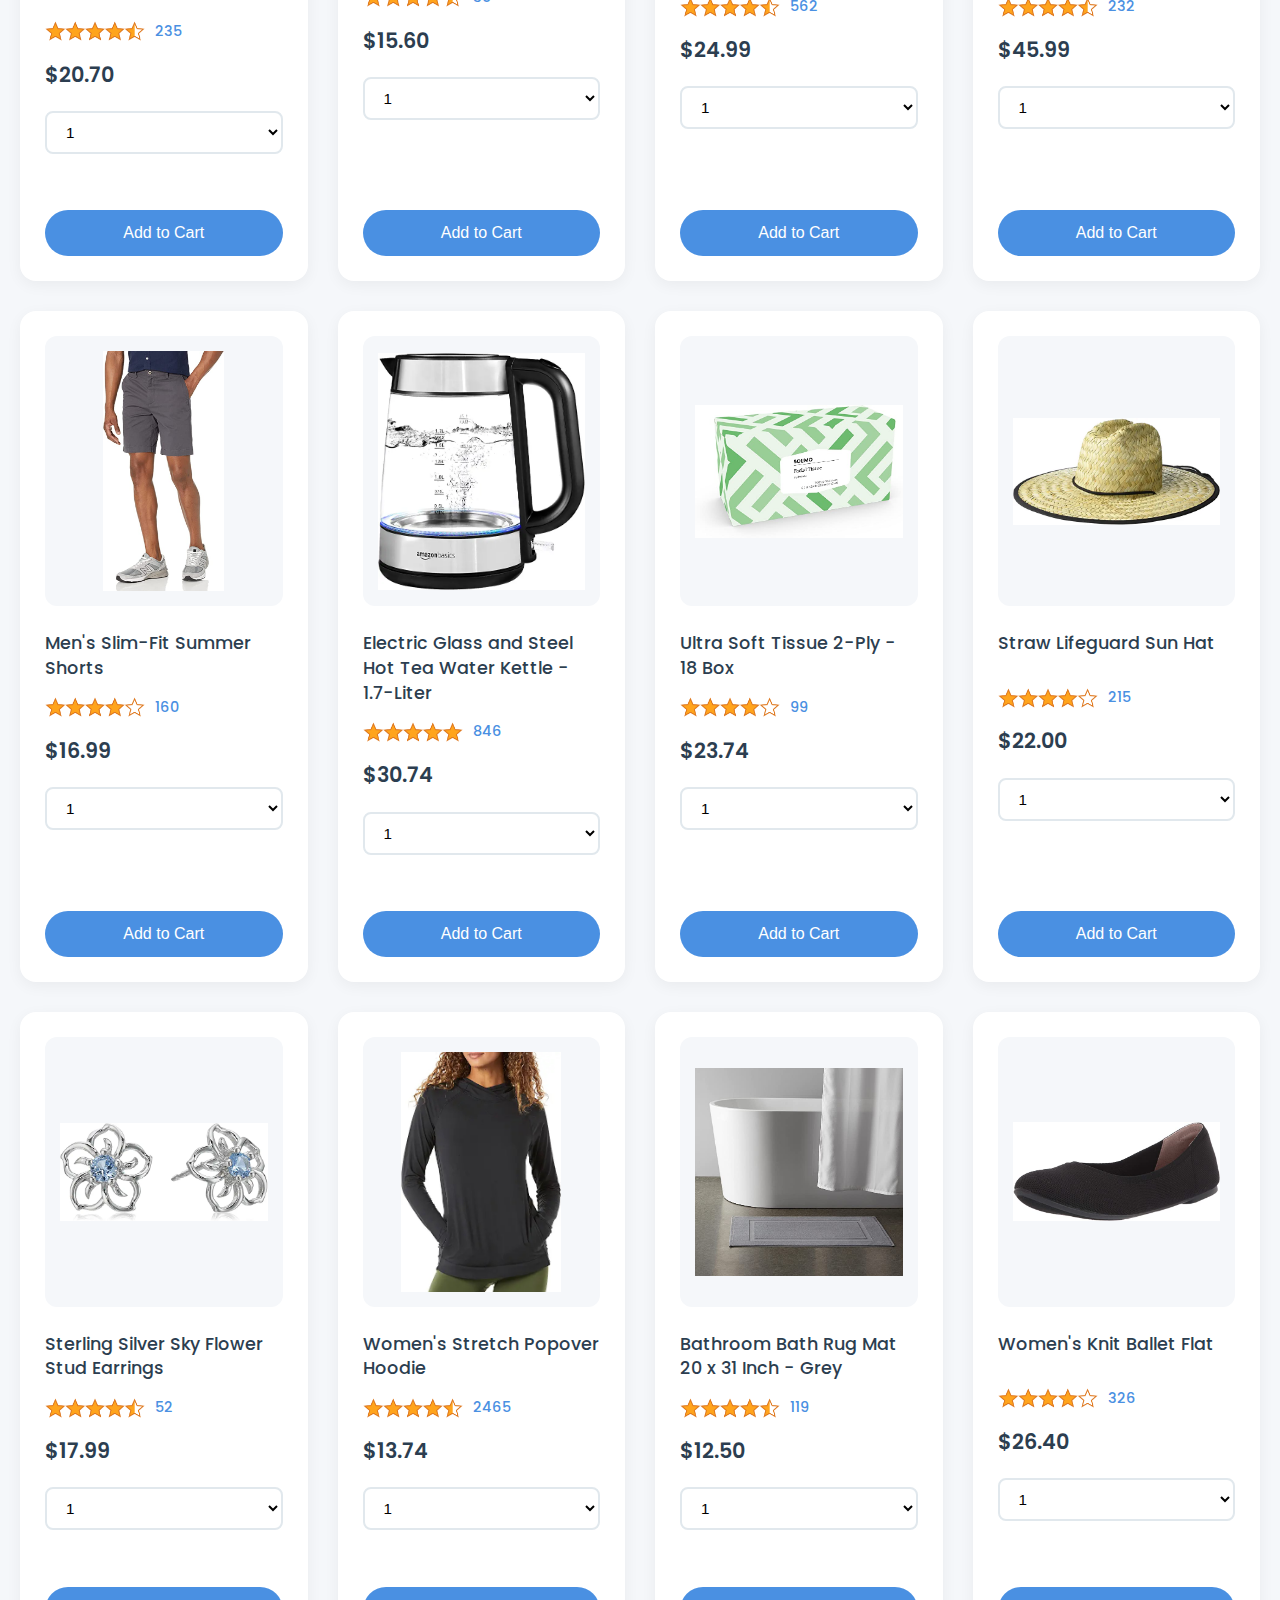
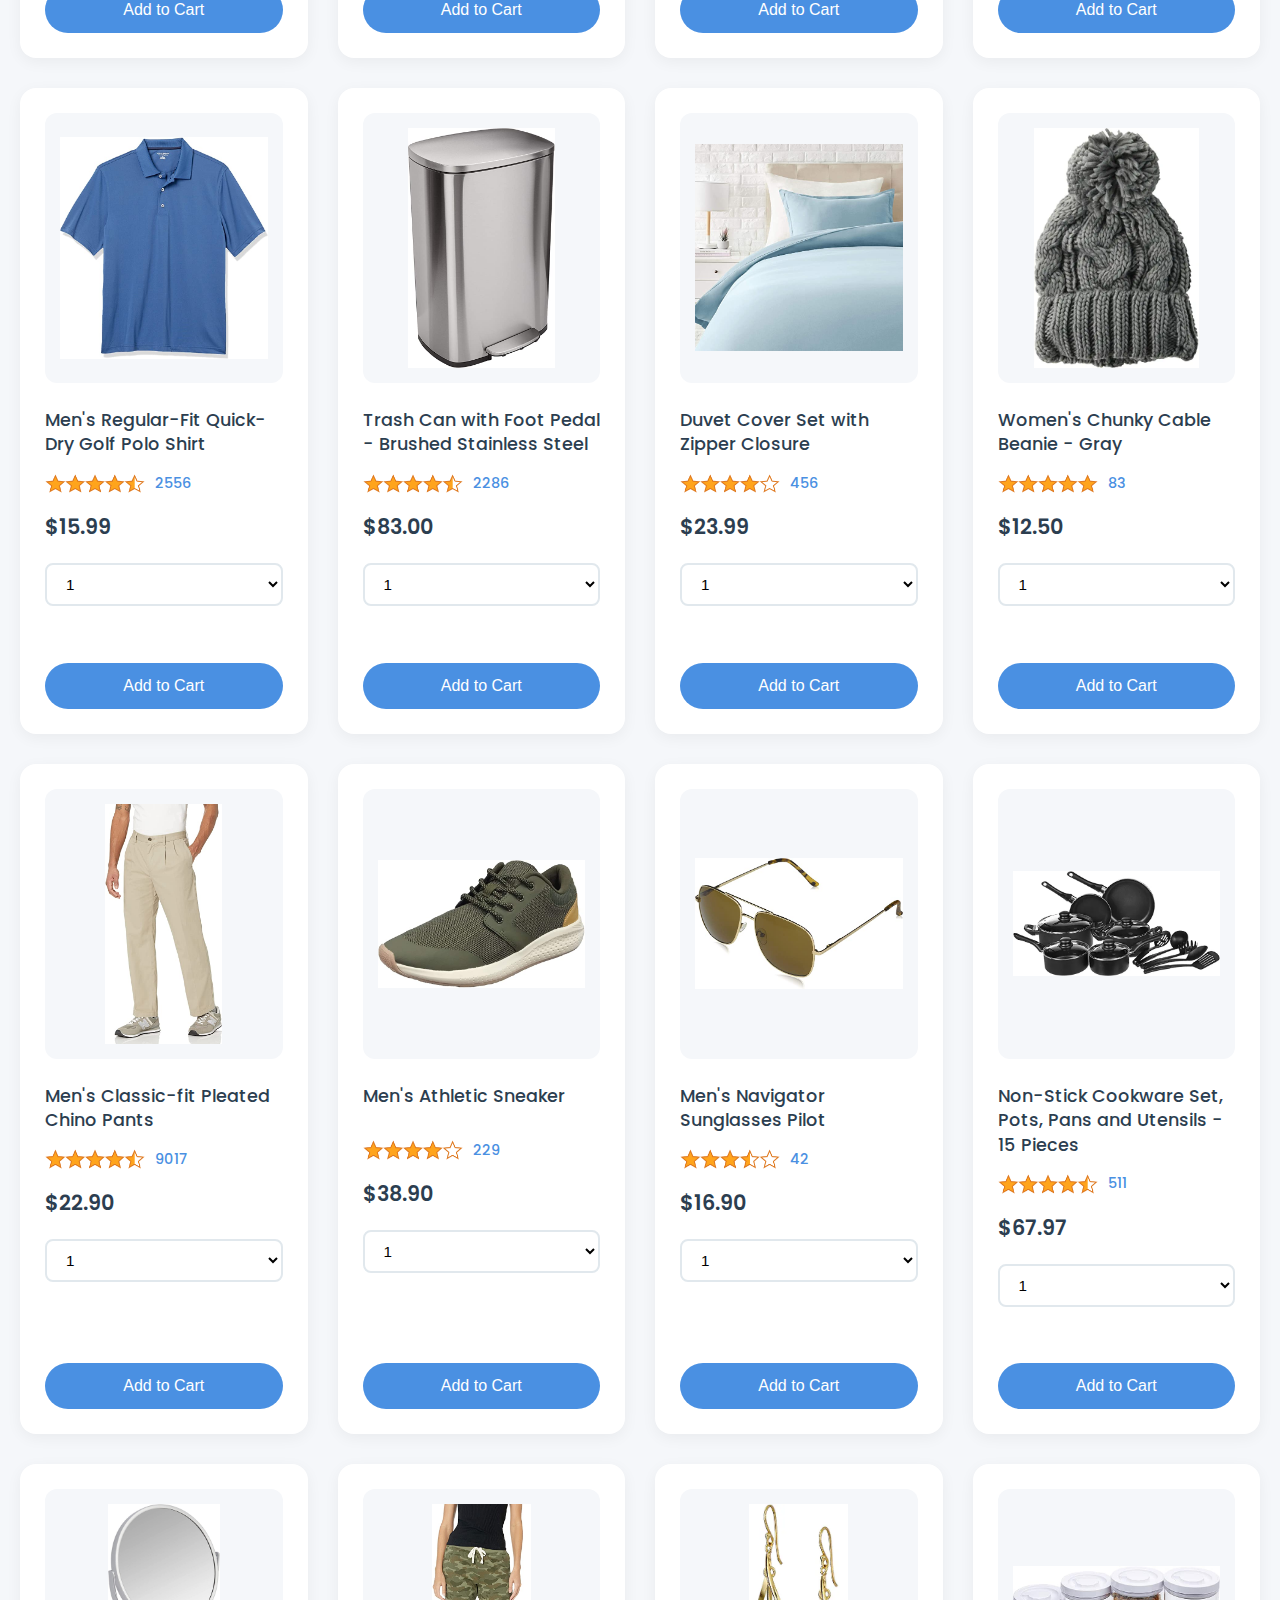
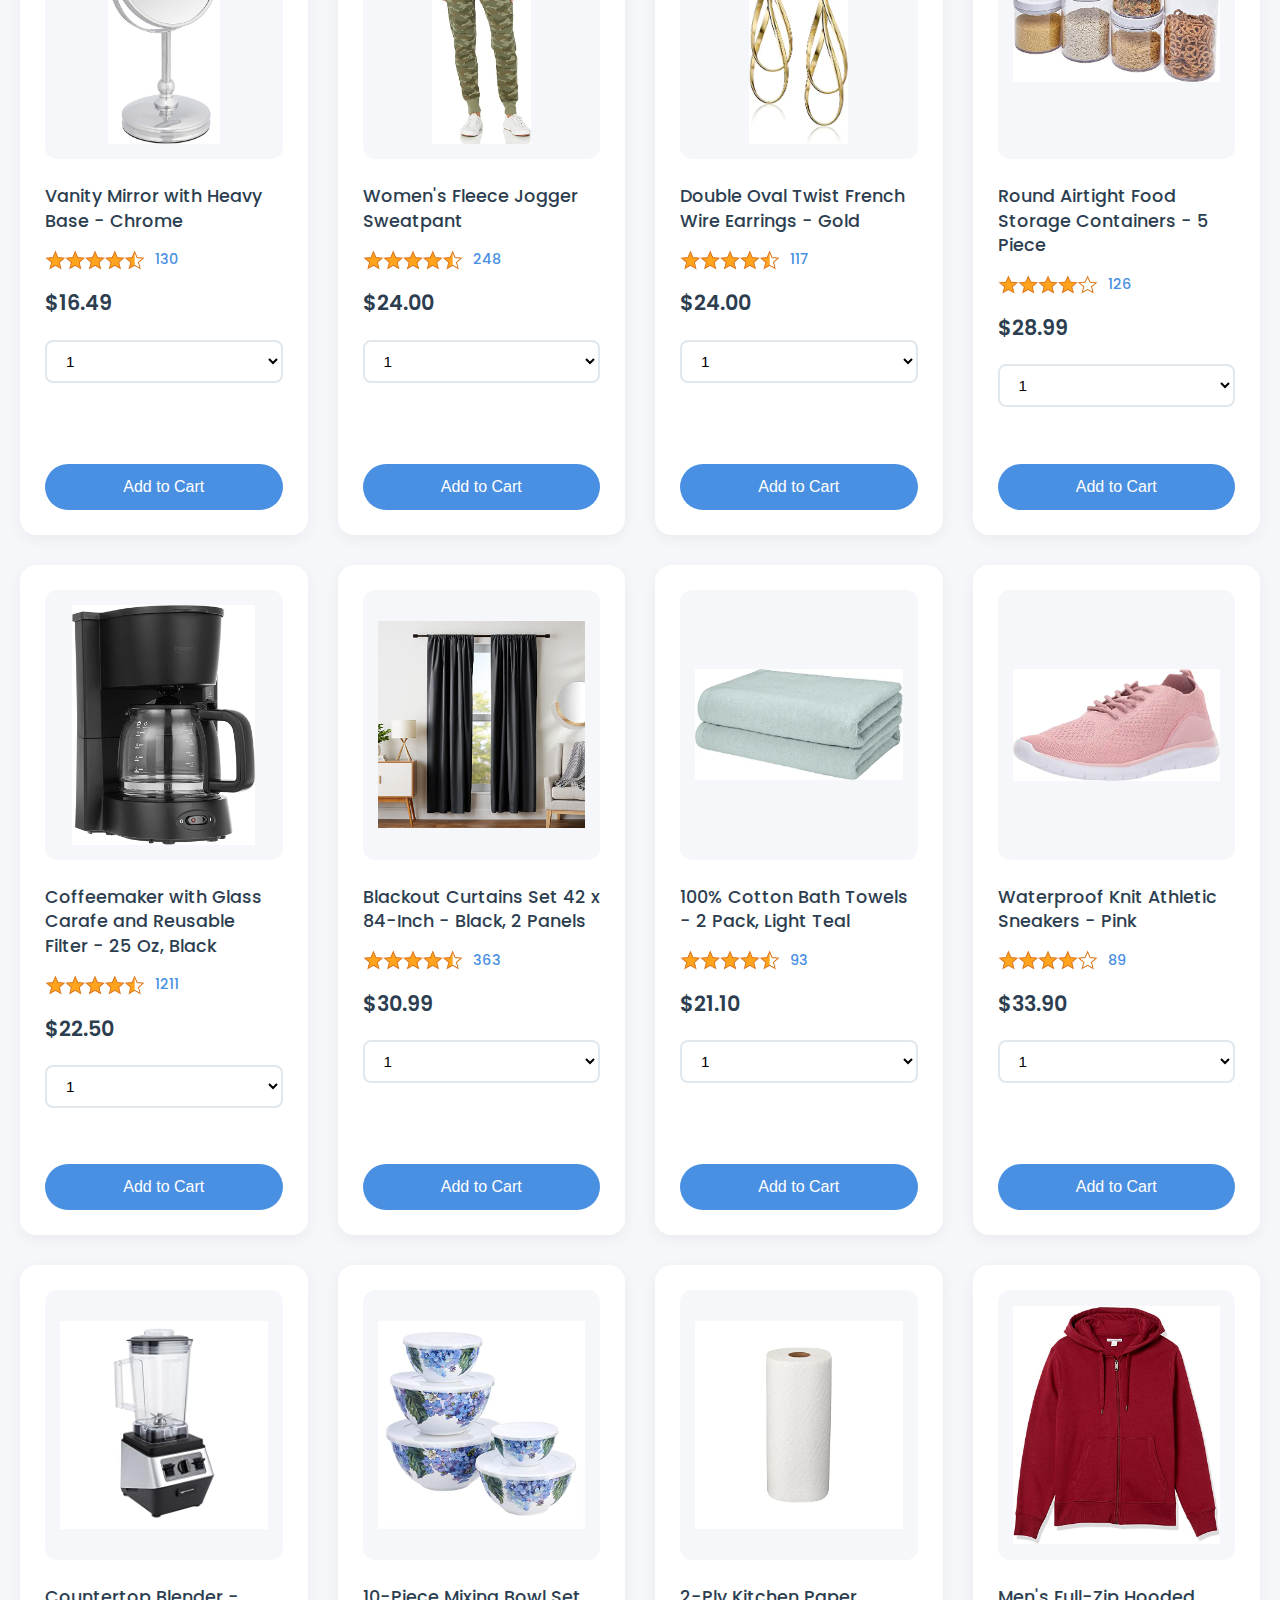
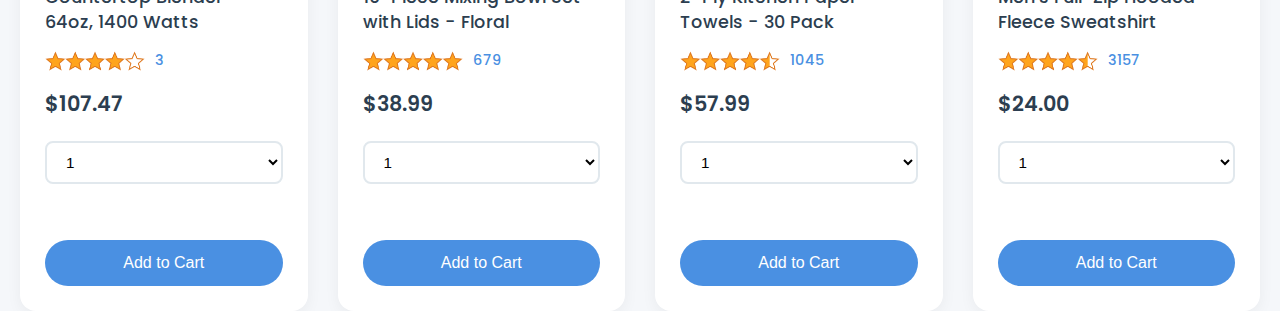
==== commit d55c3497: "Regenerate HTML with Recursion when click delivery option" ====
--- a/index.html
+++ b/index.html
@@ -45,7 +45,7 @@
 
     <div class="main">
       <div class="hero-section">
-        <h1>Toko Balel</h1>
+        <h1>Toko Nailot</h1>
         <p>Shop the latest trends with confidence</p>
       </div>
 
@@ -62,7 +62,6 @@
       <div class="products-grid">
       </div>
     </div>
-
     <script type="module" src="scripts/shop.js"></script>
   </body>
 </html>
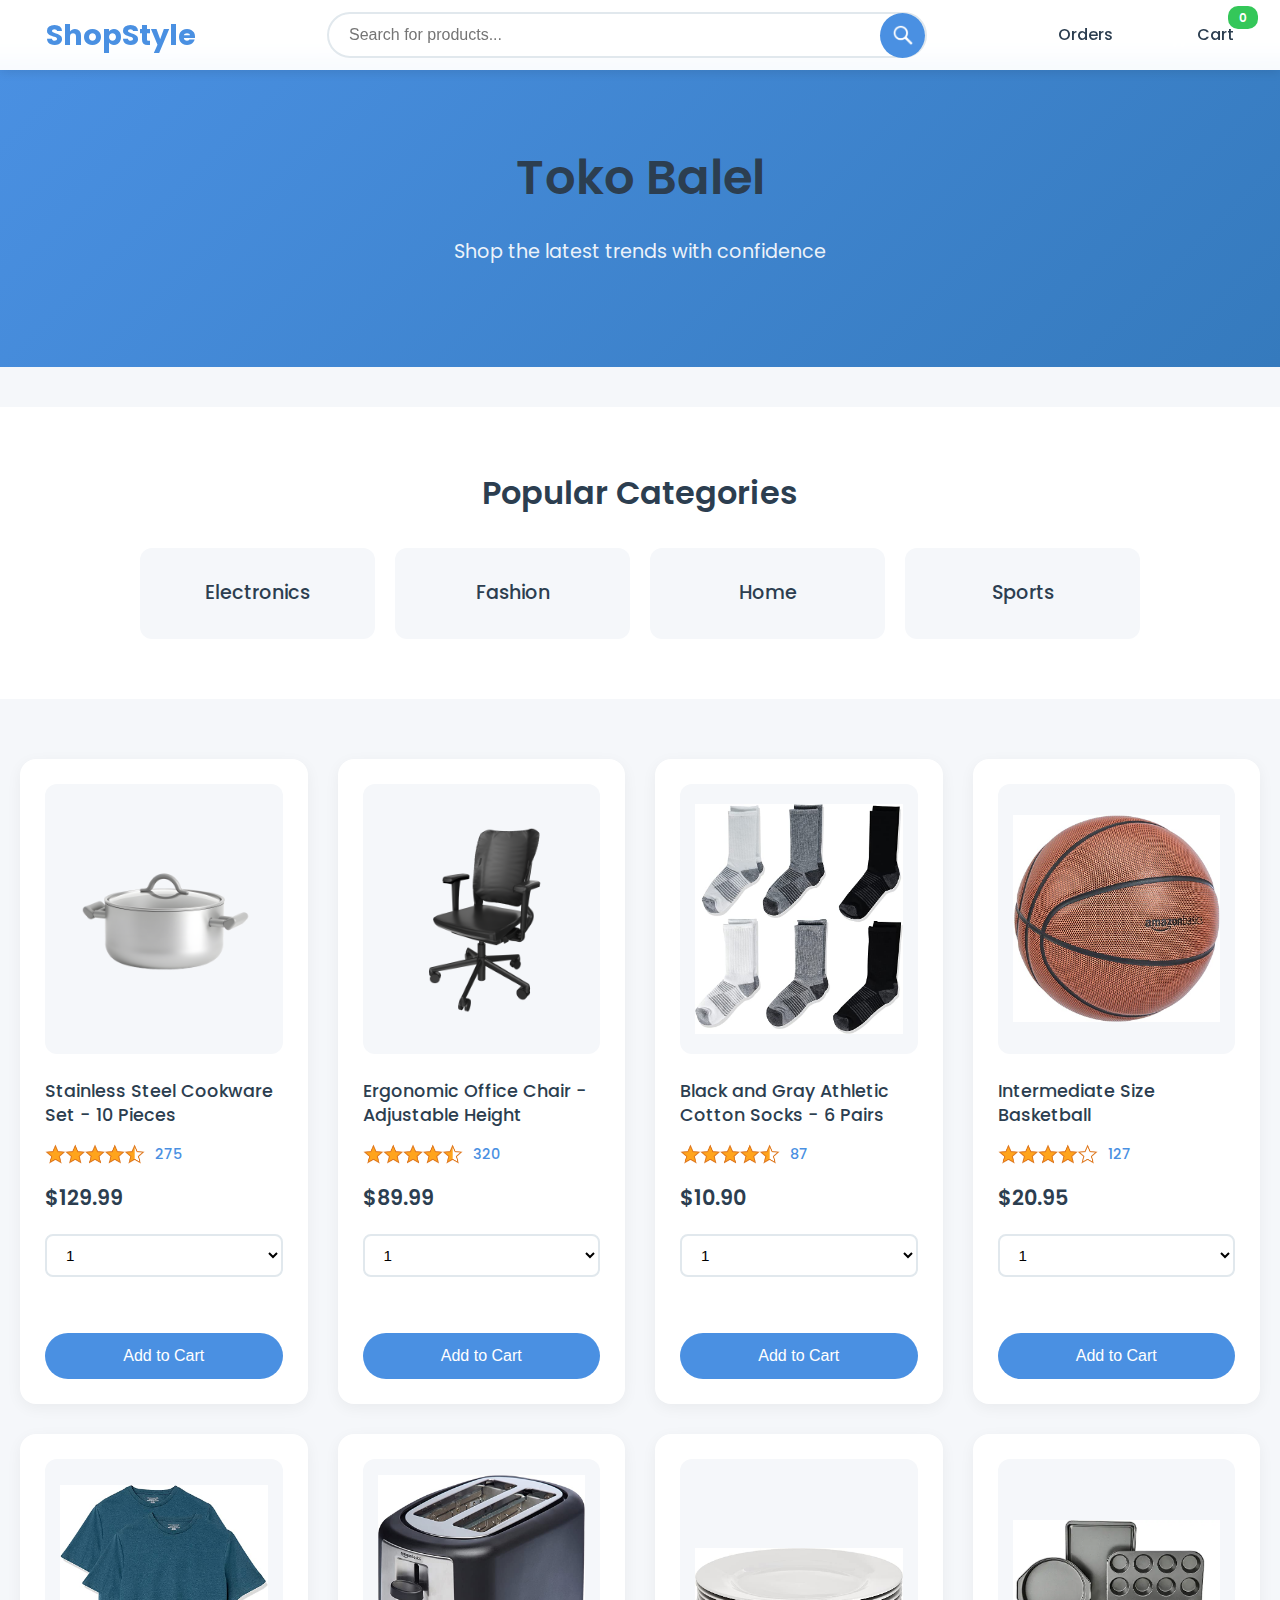
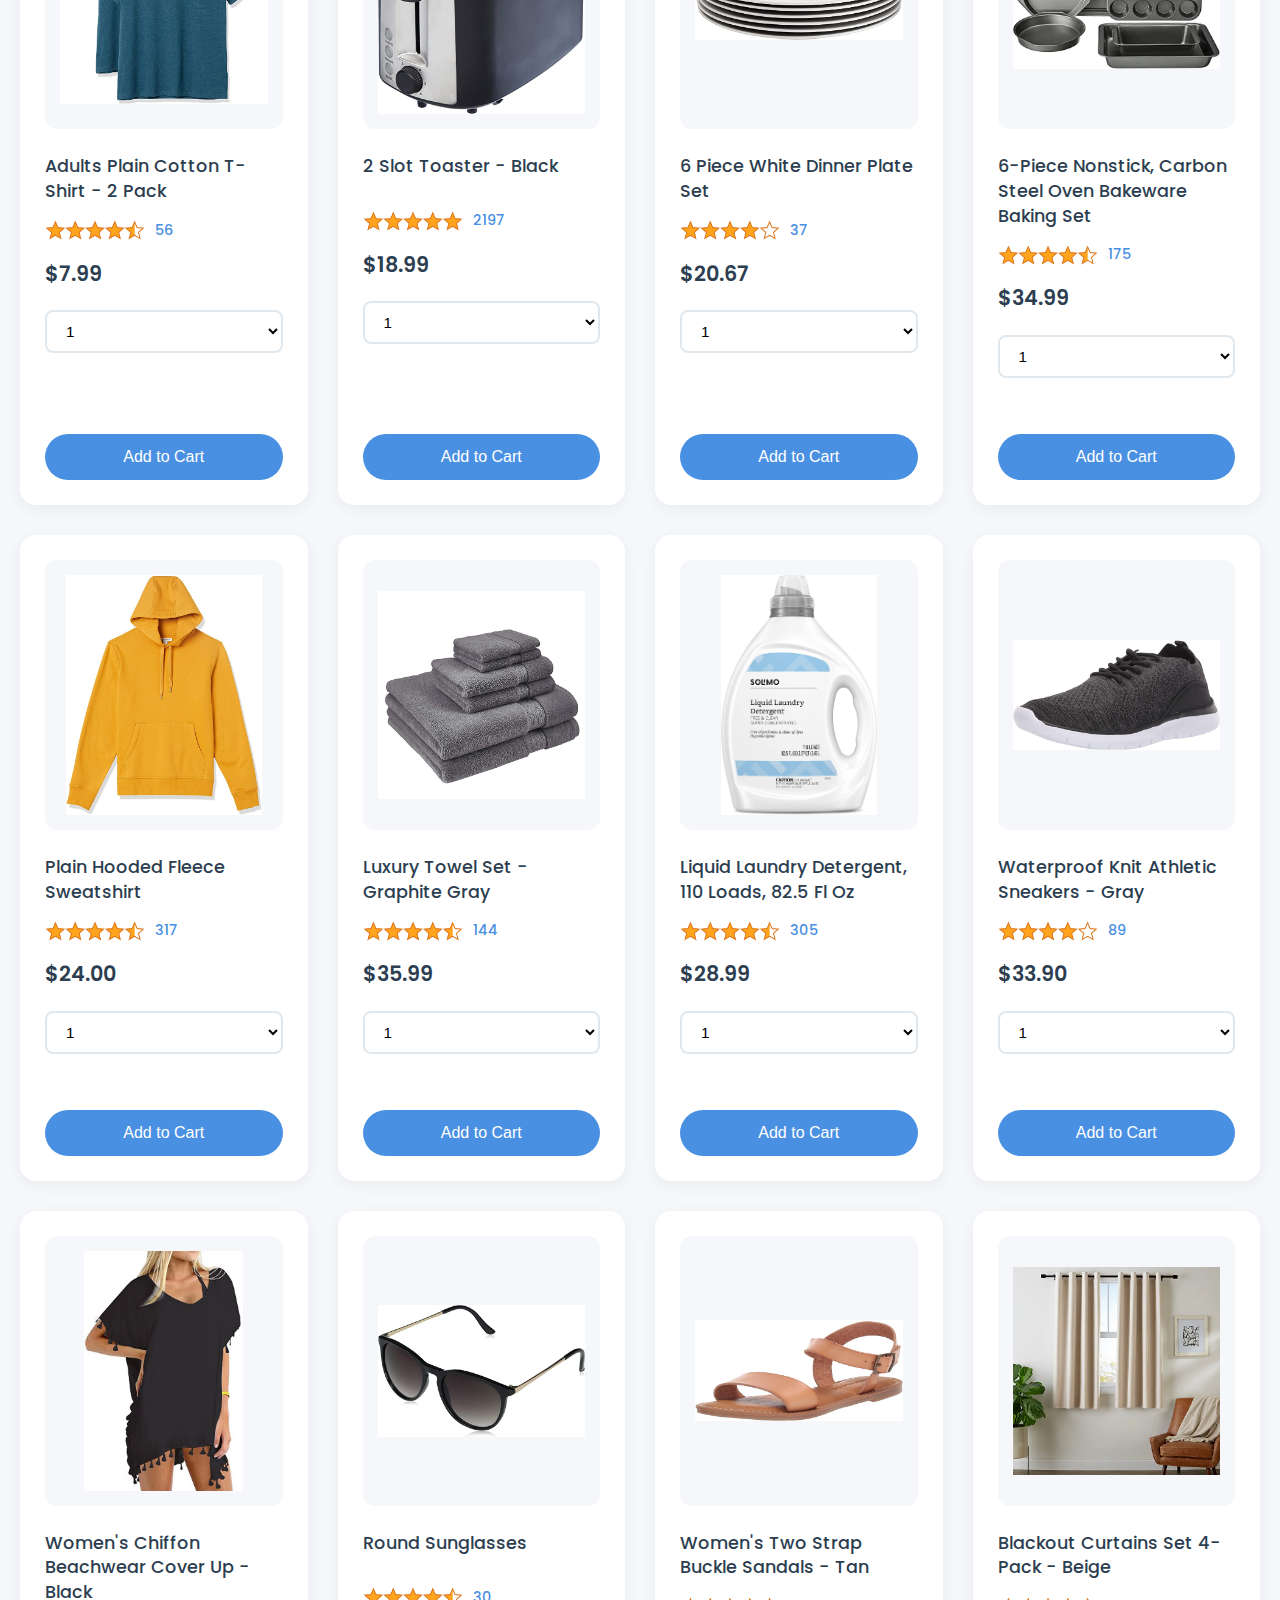
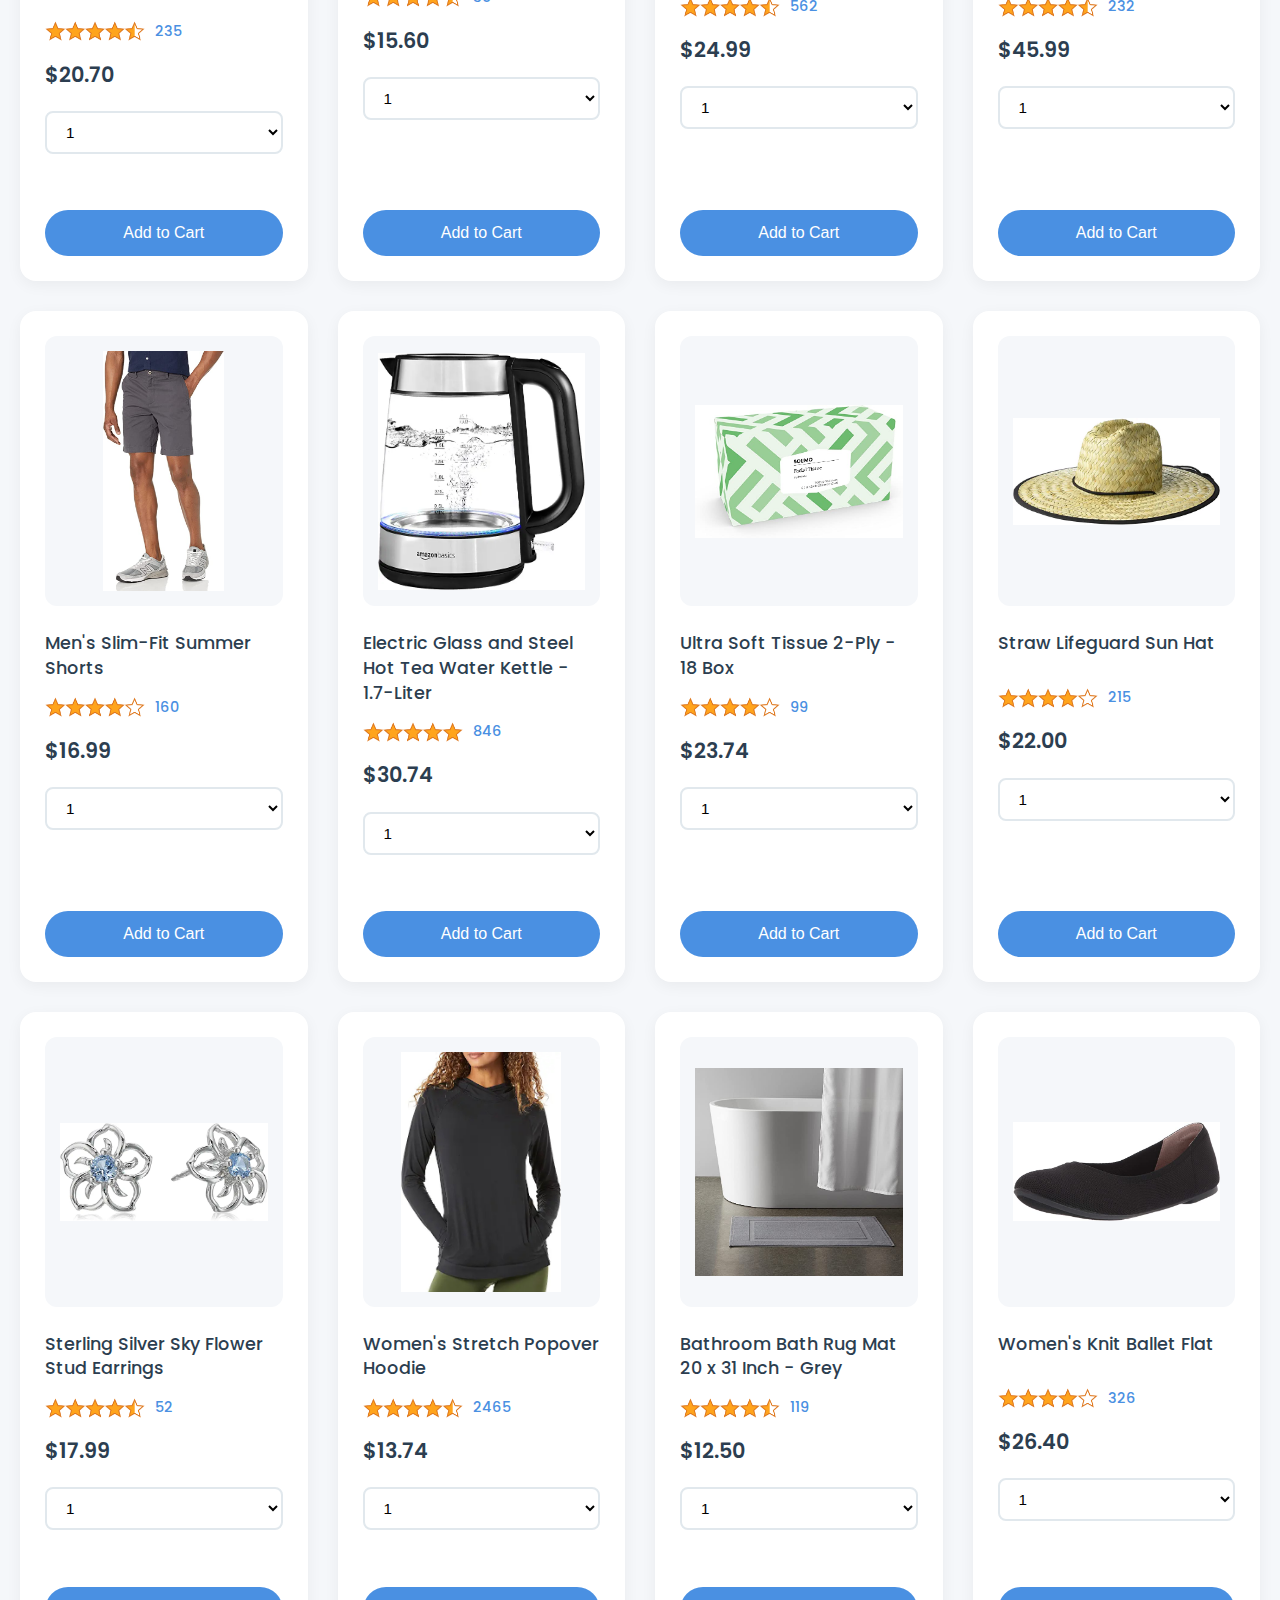
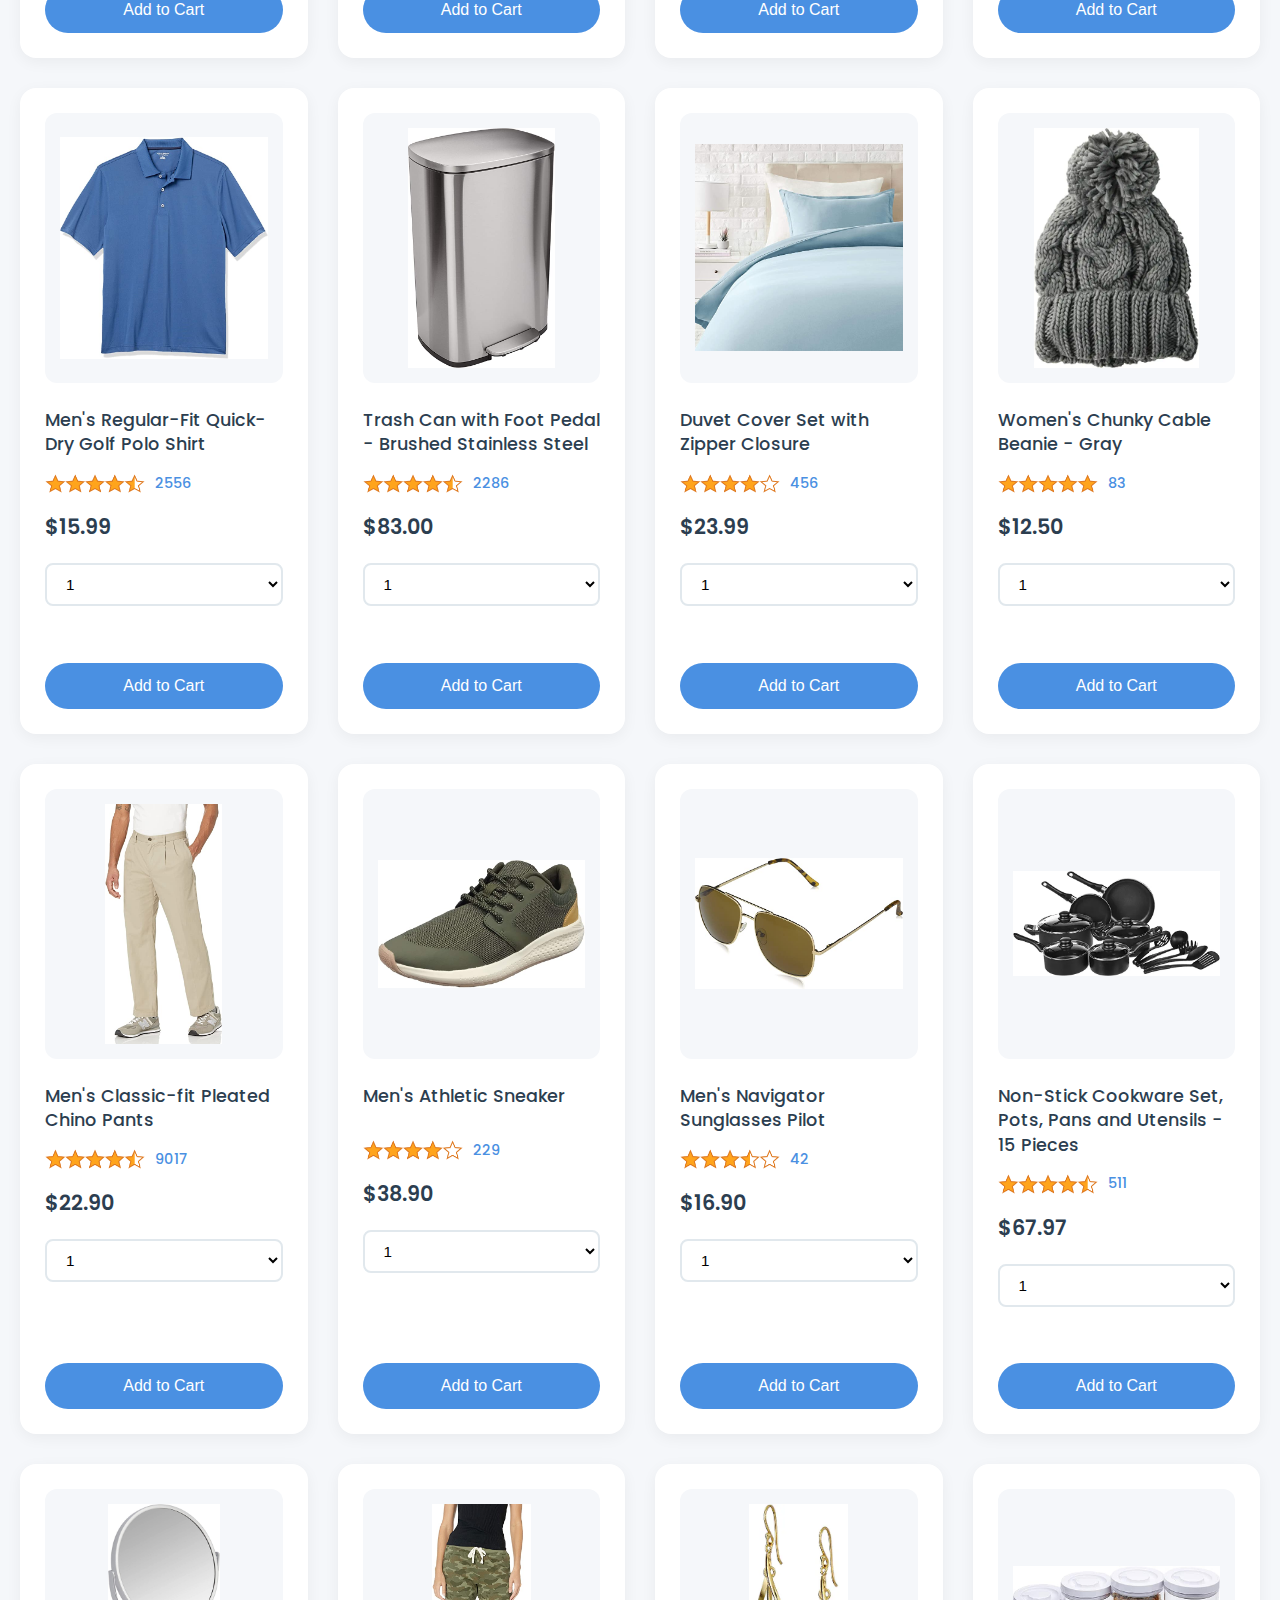
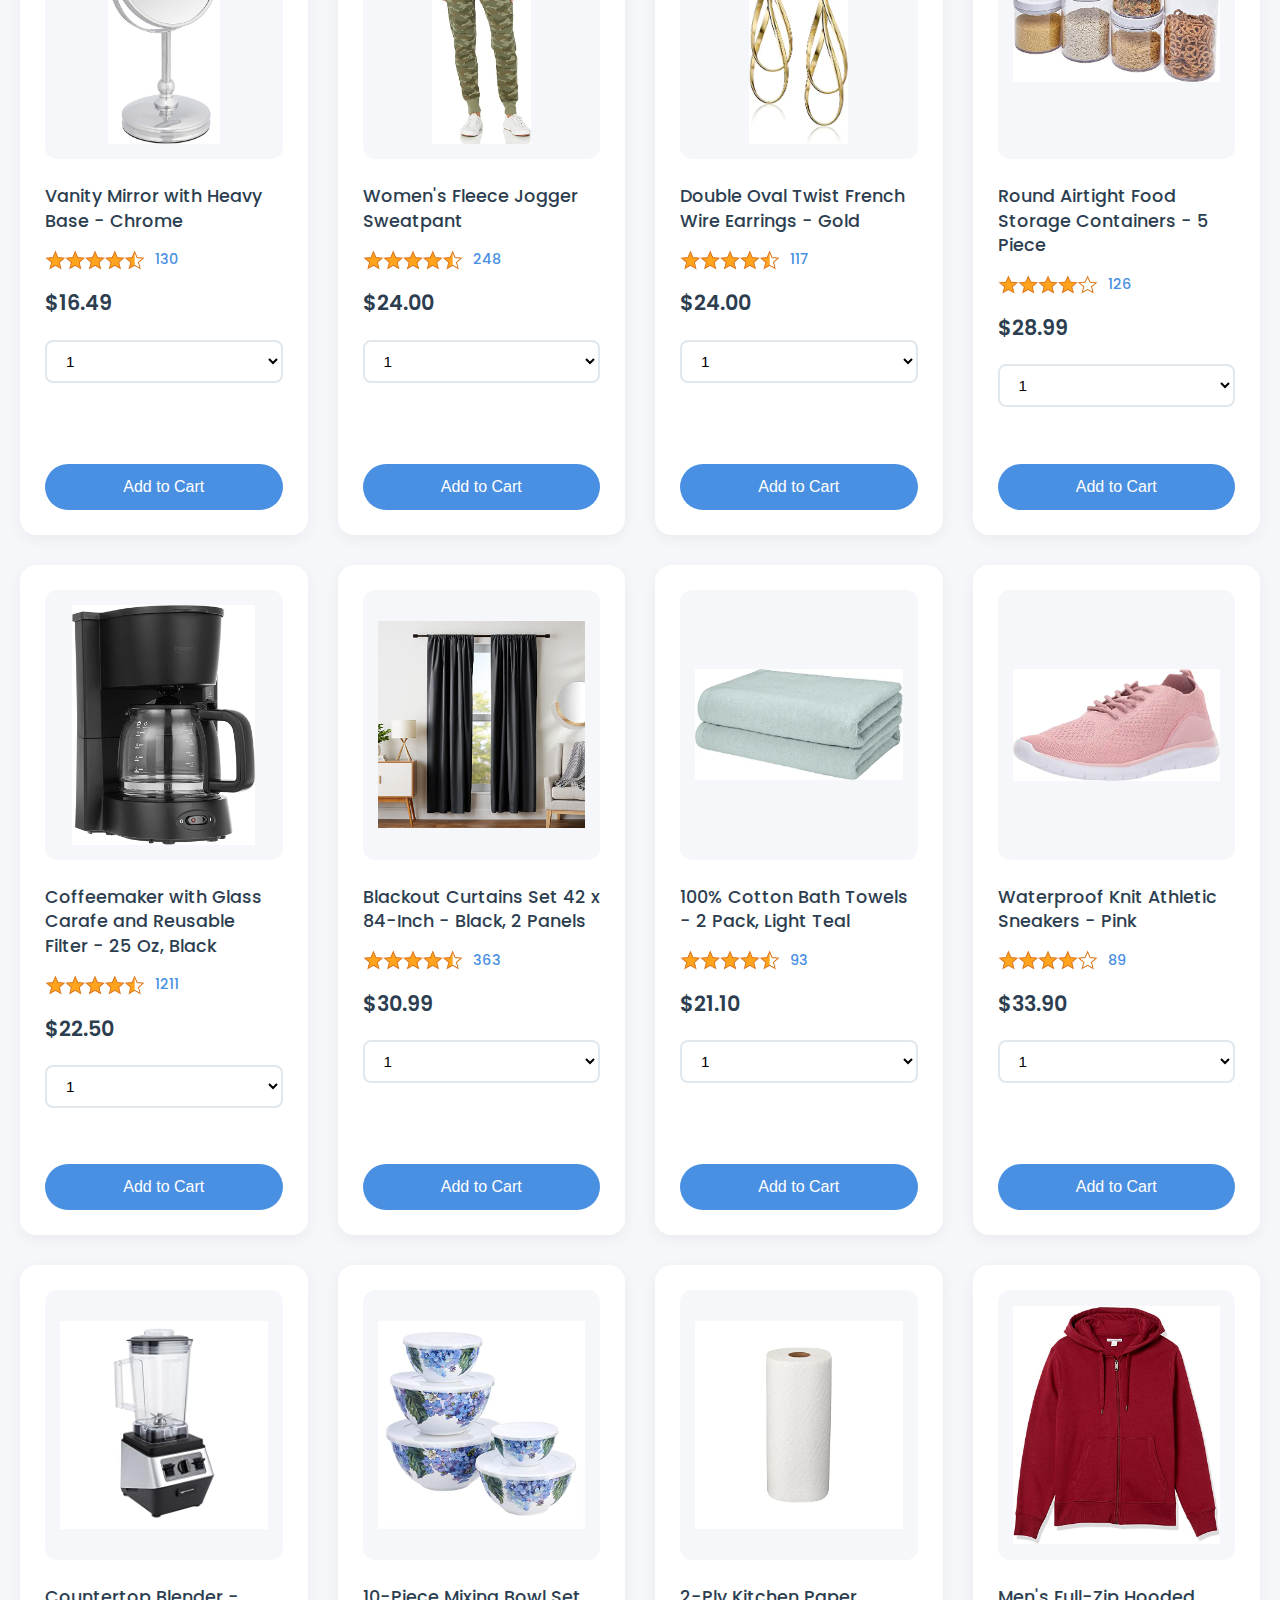
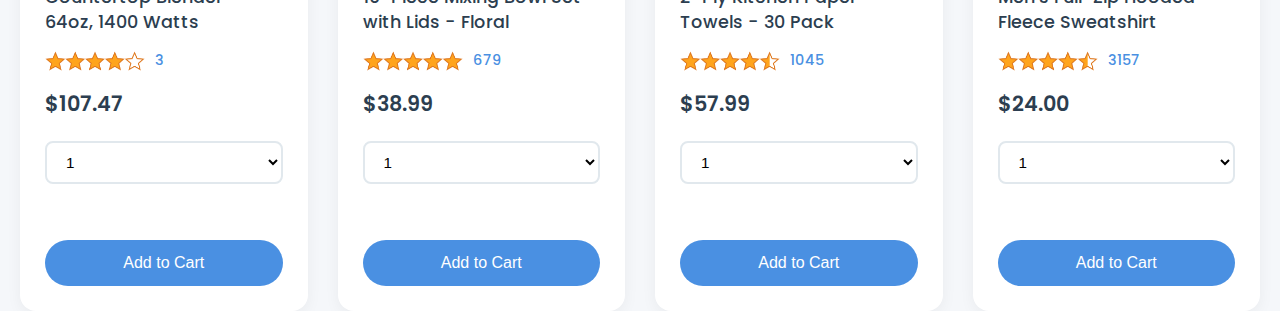
==== commit 40fd3a96: "Refactor checkout process by adding payment summary and checkout header rendering; update delivery o" ====
--- a/index.html
+++ b/index.html
@@ -45,7 +45,7 @@
 
     <div class="main">
       <div class="hero-section">
-        <h1>Toko Nailot</h1>
+        <h1>Toko Balel</h1>
         <p>Shop the latest trends with confidence</p>
       </div>
 
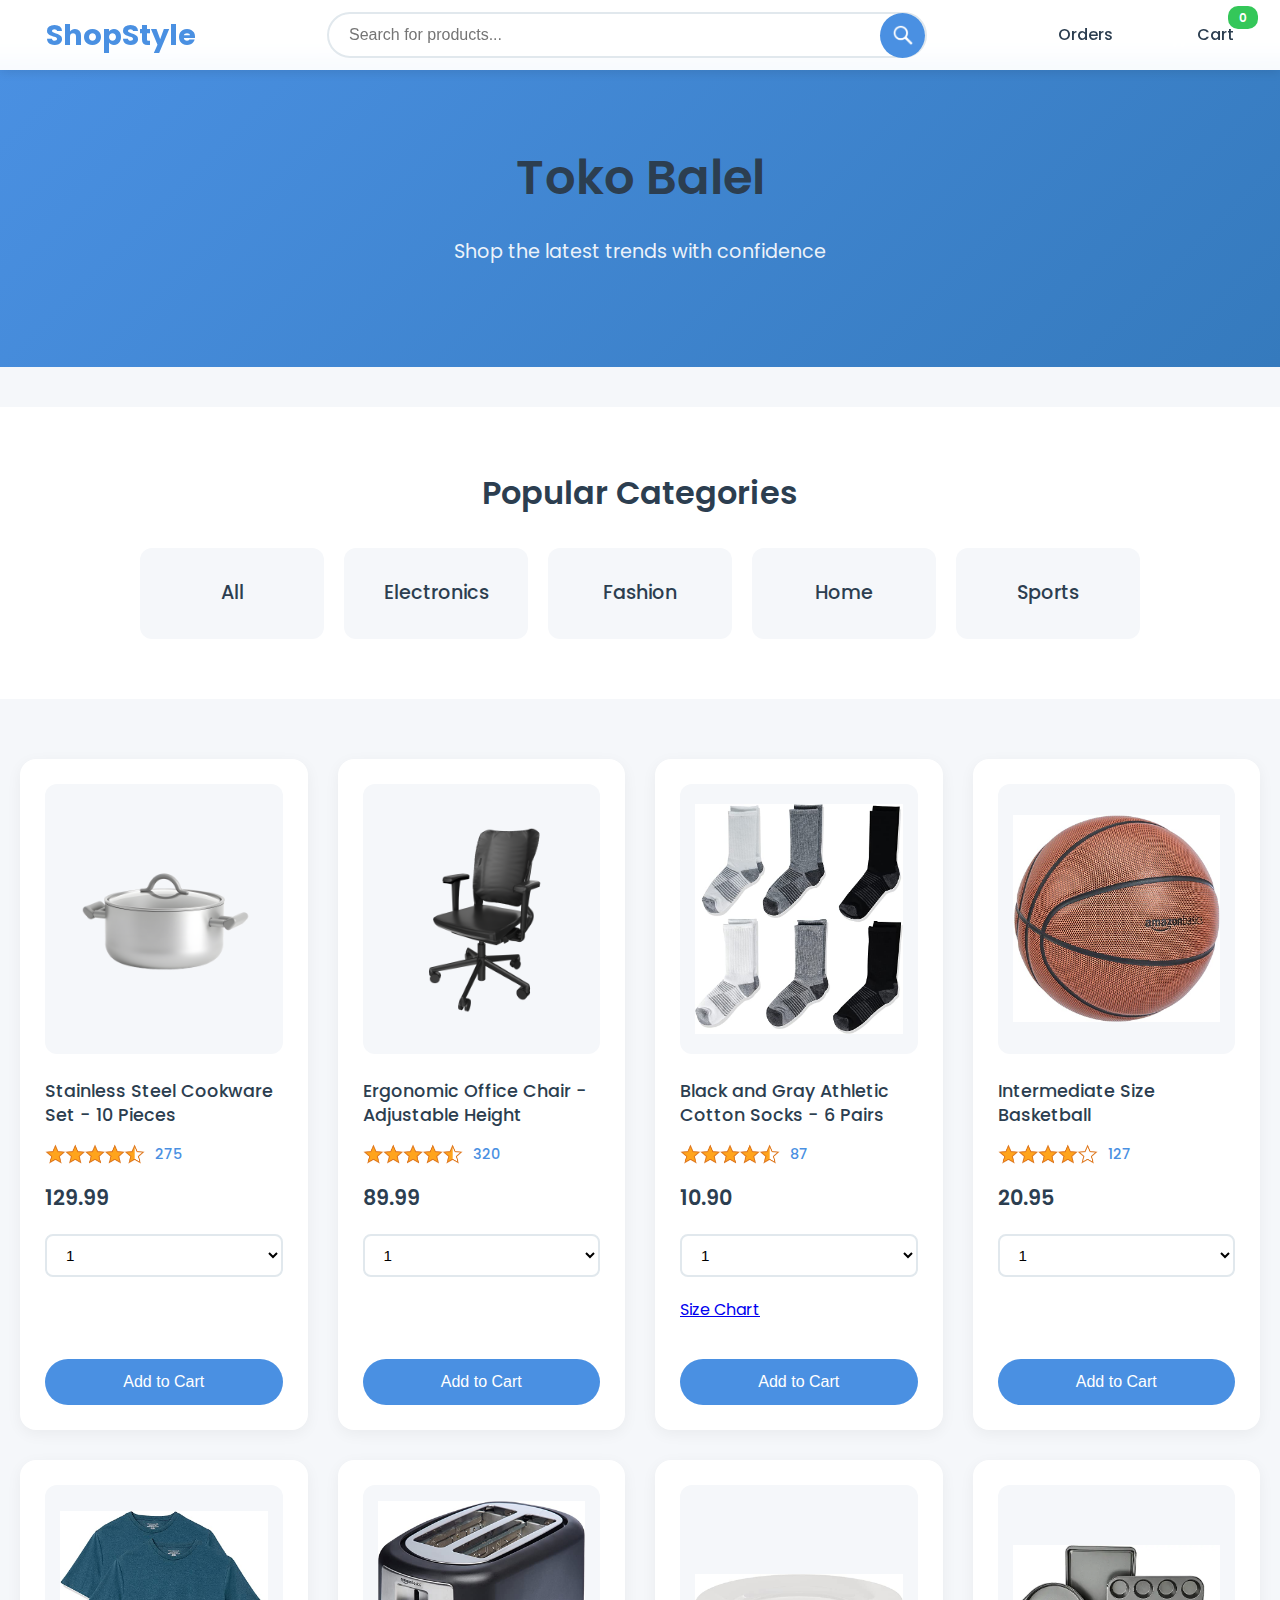
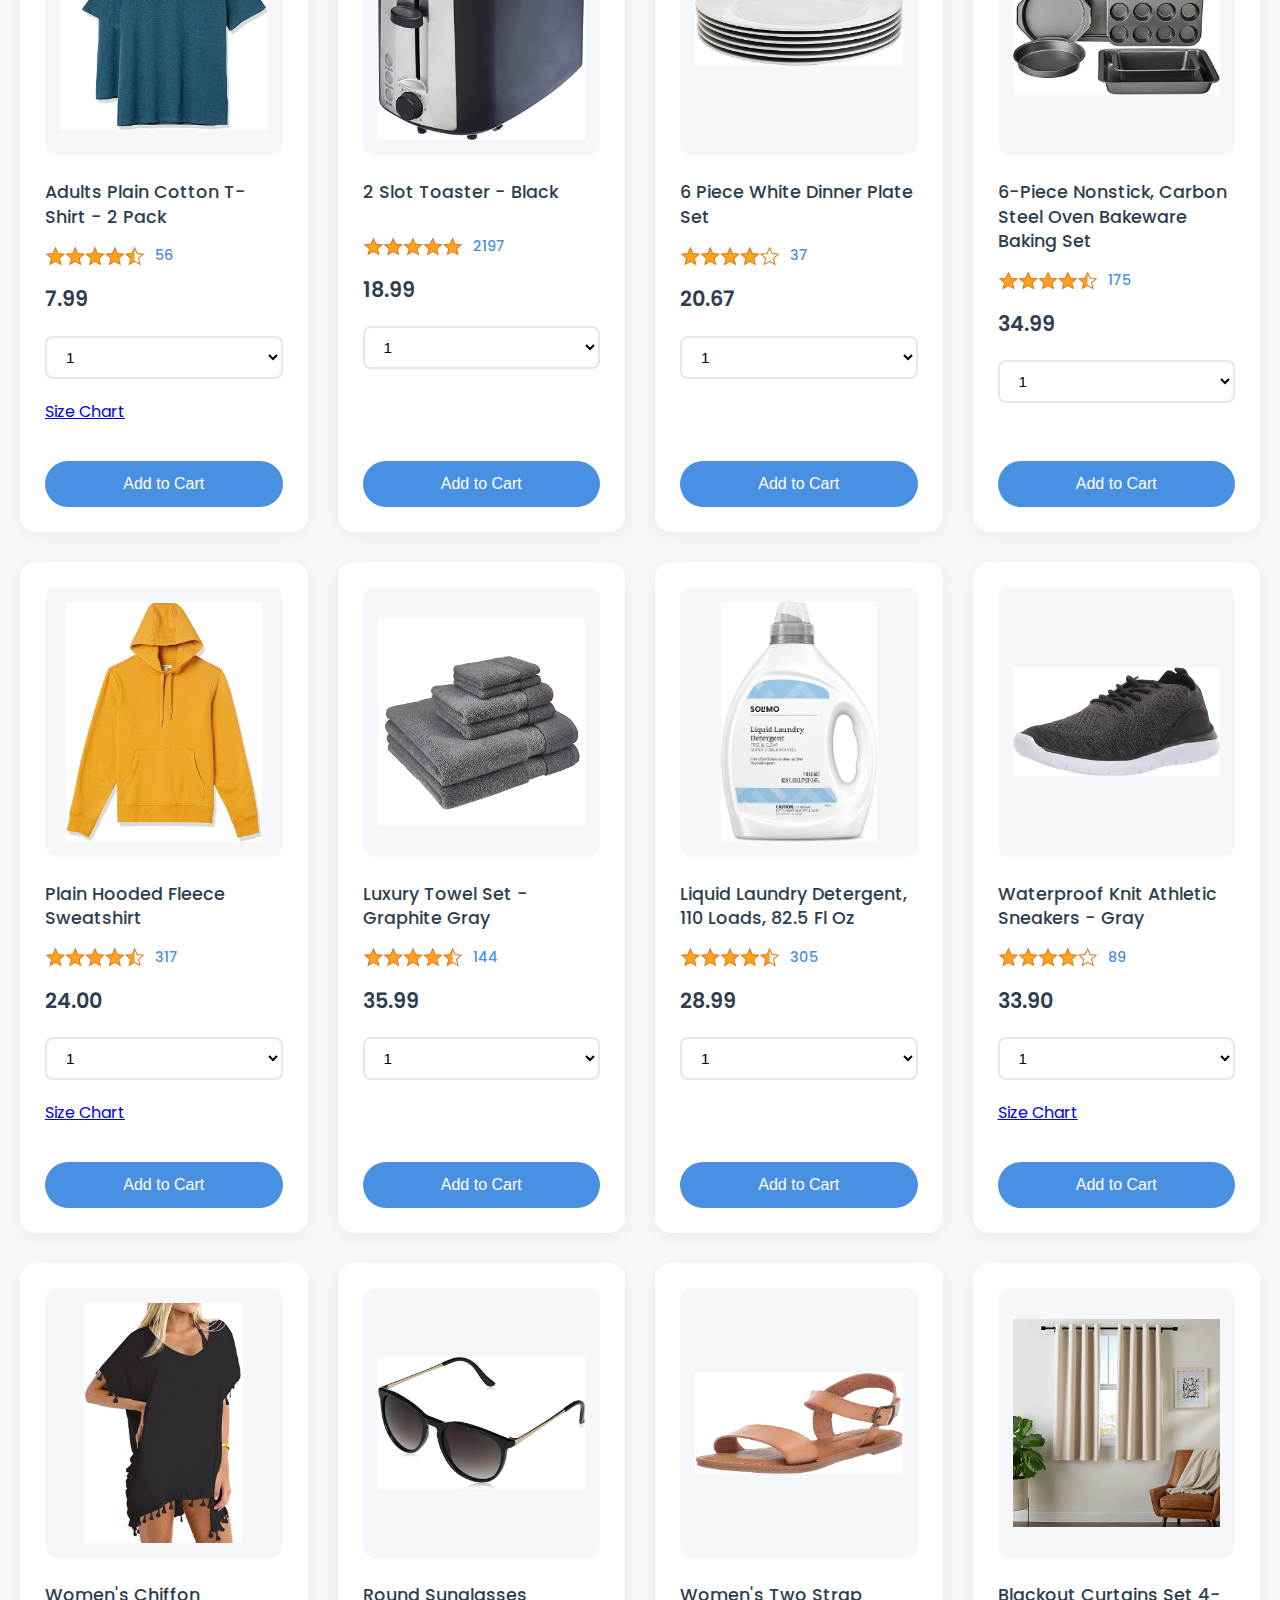
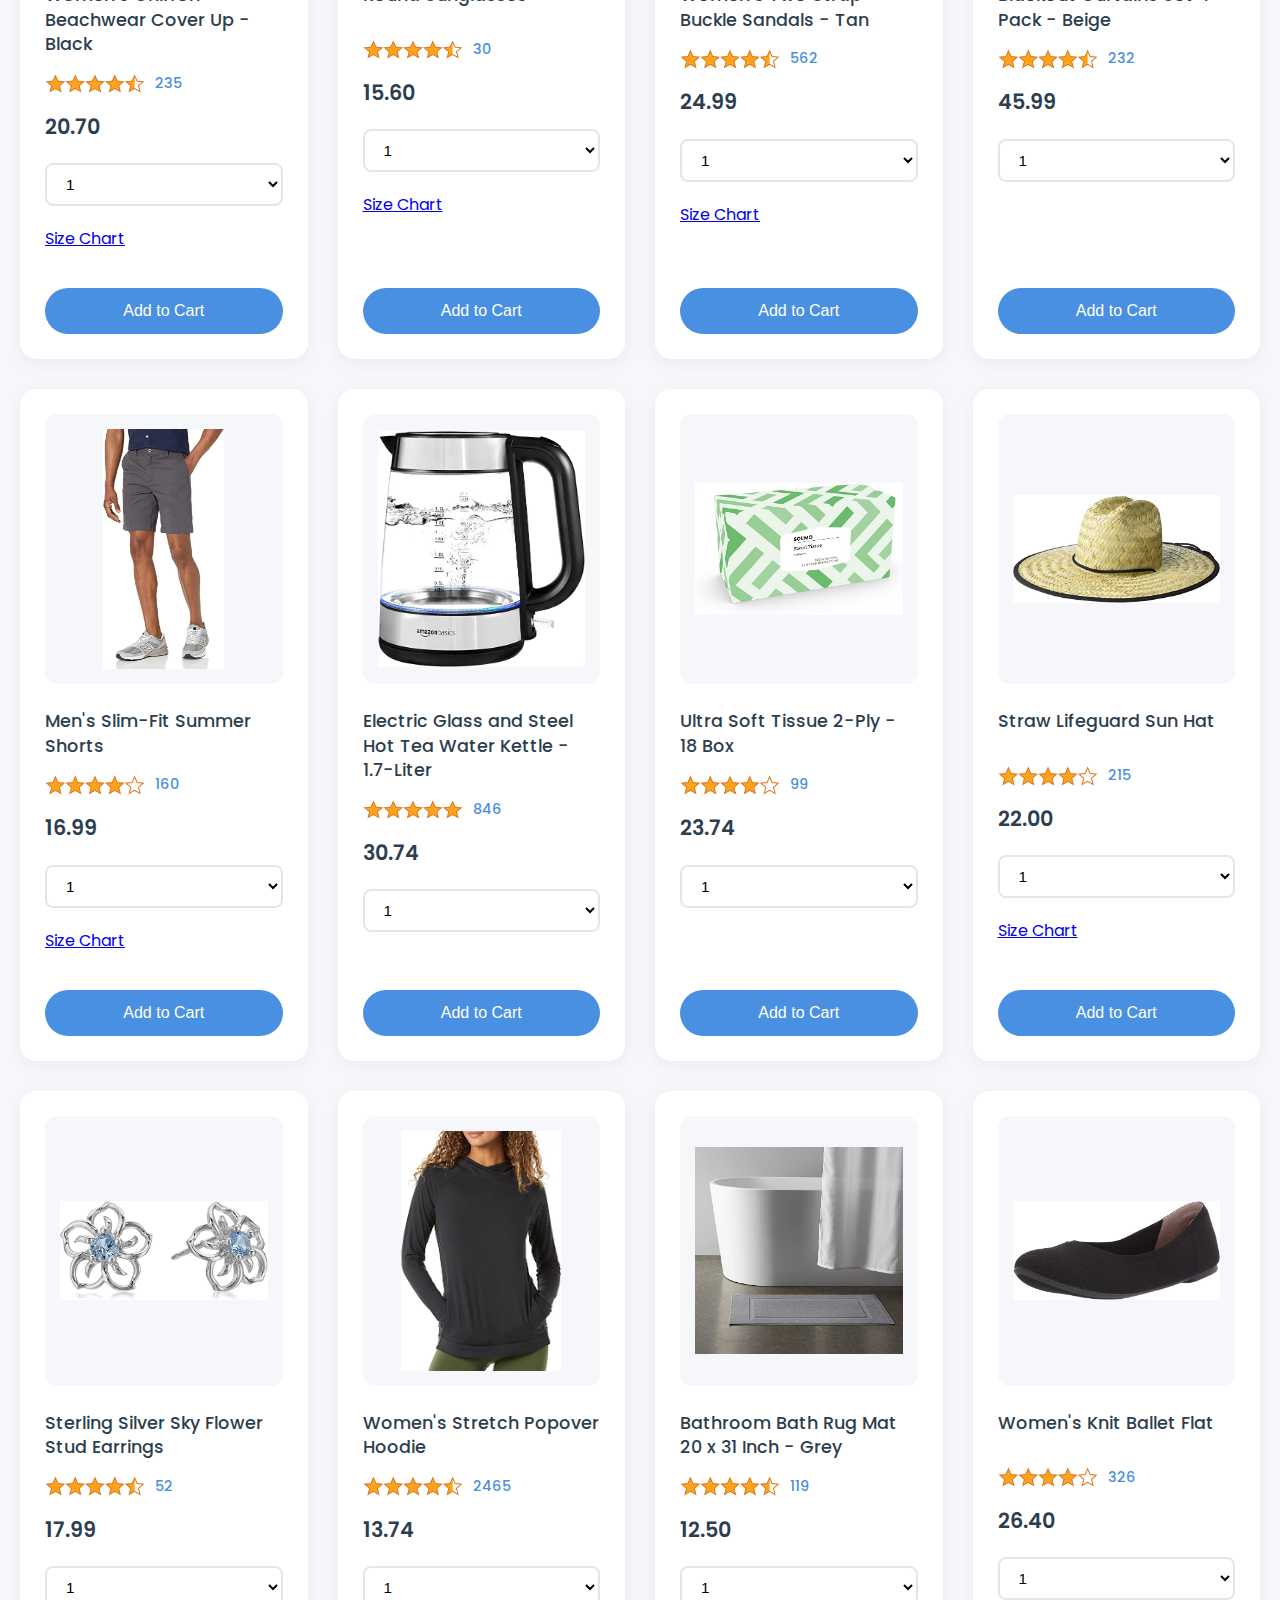
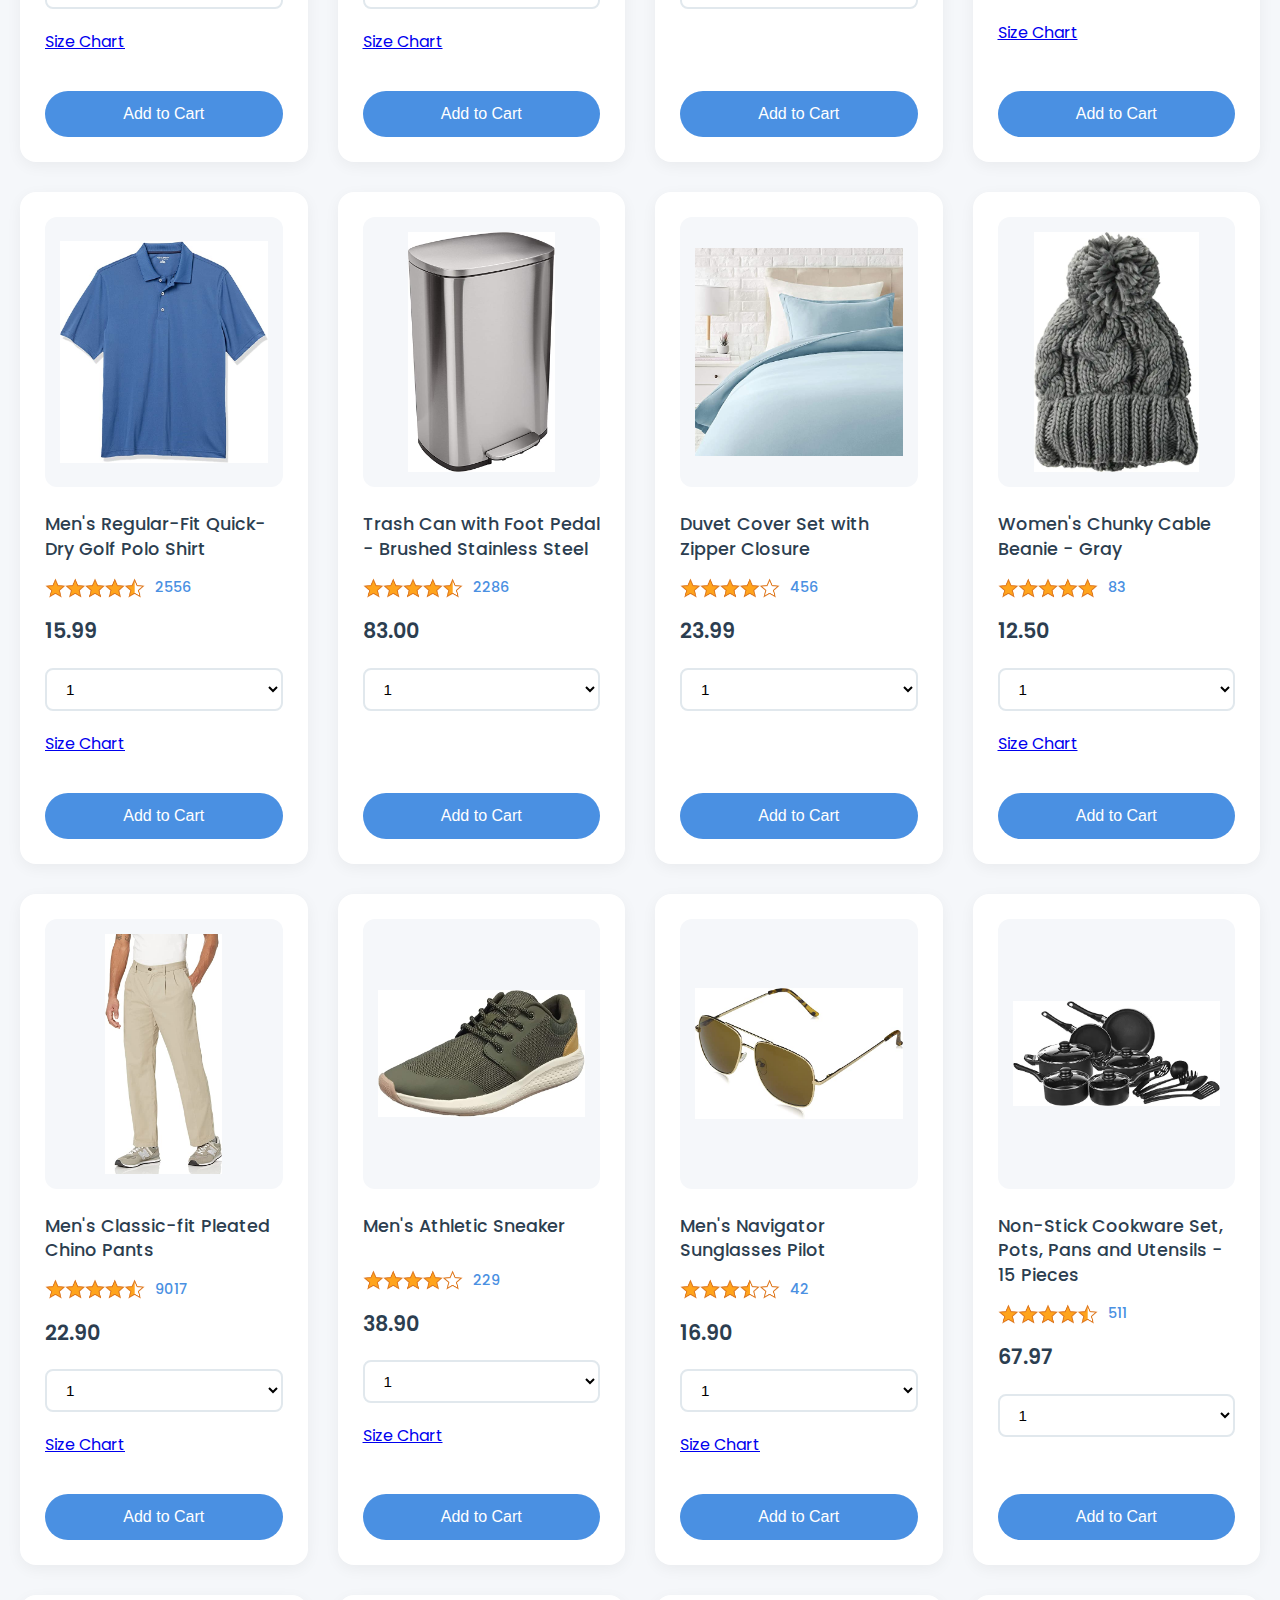
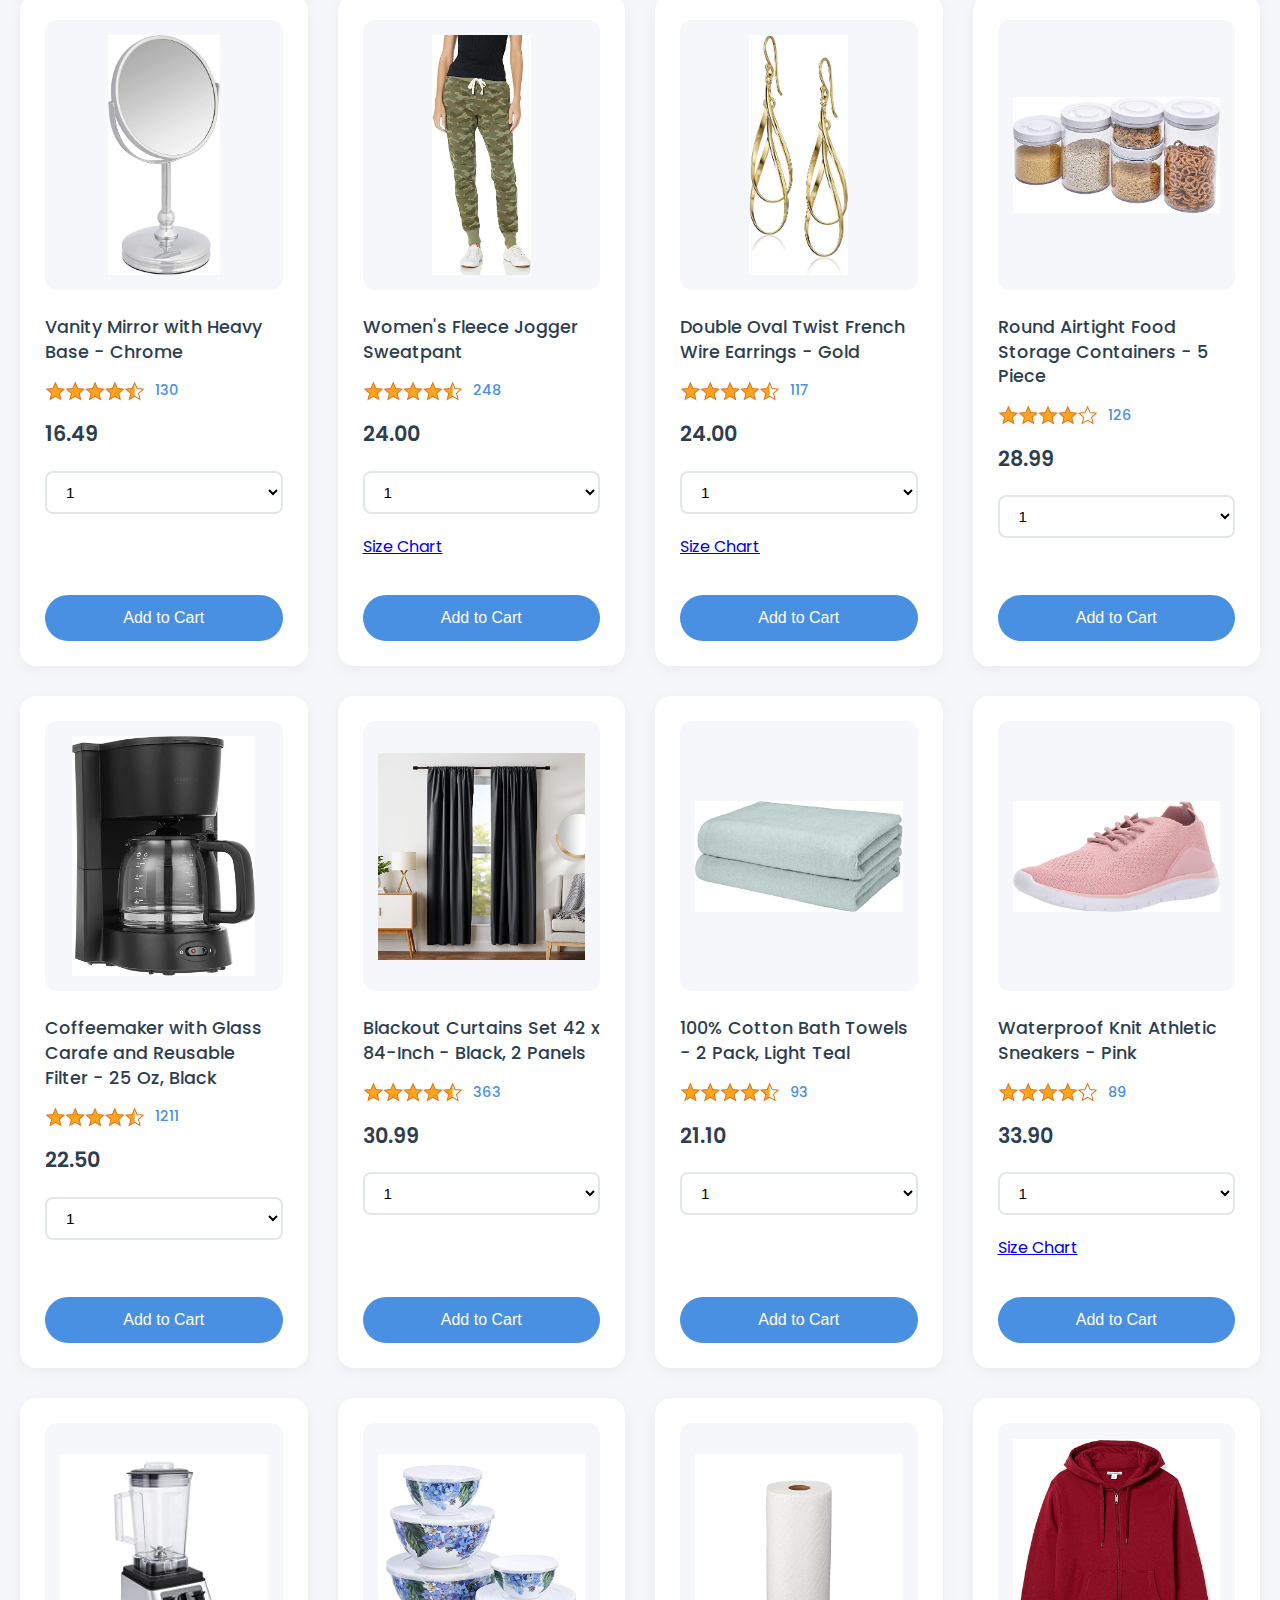
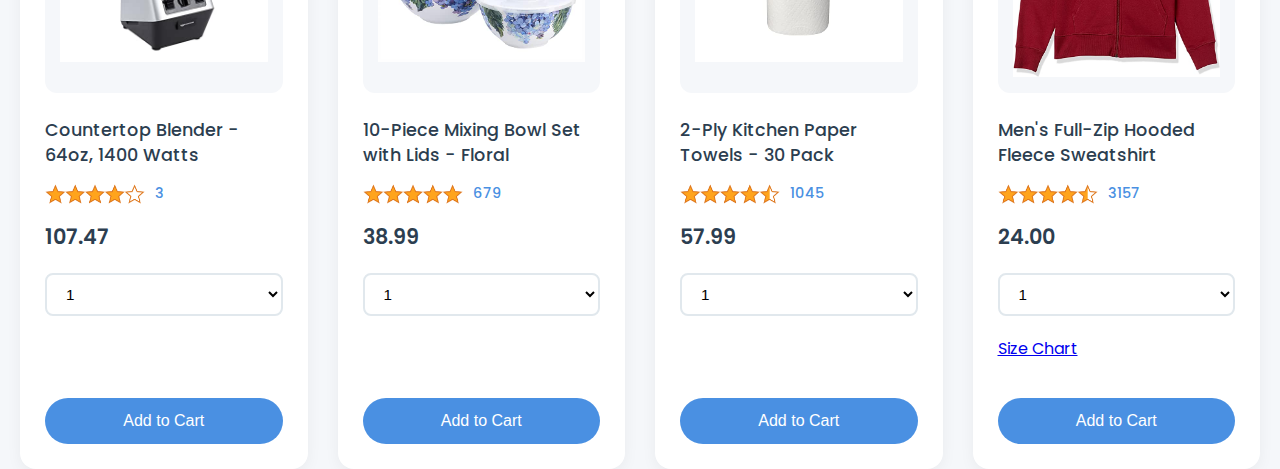
==== commit 3dbaa486: "Refactor product rendering and category filtering; update styles and remove unused CSS" ====
--- a/index.html
+++ b/index.html
@@ -52,10 +52,11 @@
       <div class="categories-section">
         <h2>Popular Categories</h2>
         <div class="categories-grid">
-          <div class="category">Electronics</div>
-          <div class="category">Fashion</div>
-          <div class="category">Home</div>
-          <div class="category">Sports</div>
+          <div class="category" data-category="all">All</div>
+          <div class="category" data-category="electronics" >Electronics</div>
+          <div class="category" data-category="fashion">Fashion</div>
+          <div class="category" data-category="home">Home</div>
+          <div class="category" data-category="sports">Sports</div>
         </div>
       </div>
 
--- a/styles/pages/home.css
+++ b/styles/pages/home.css
@@ -30,7 +30,7 @@
 
 .categories-grid {
   display: grid;
-  grid-template-columns: repeat(4, 1fr);
+  grid-template-columns: repeat(5, 1fr);
   gap: 20px;
   max-width: 1000px;
   margin: 0 auto;
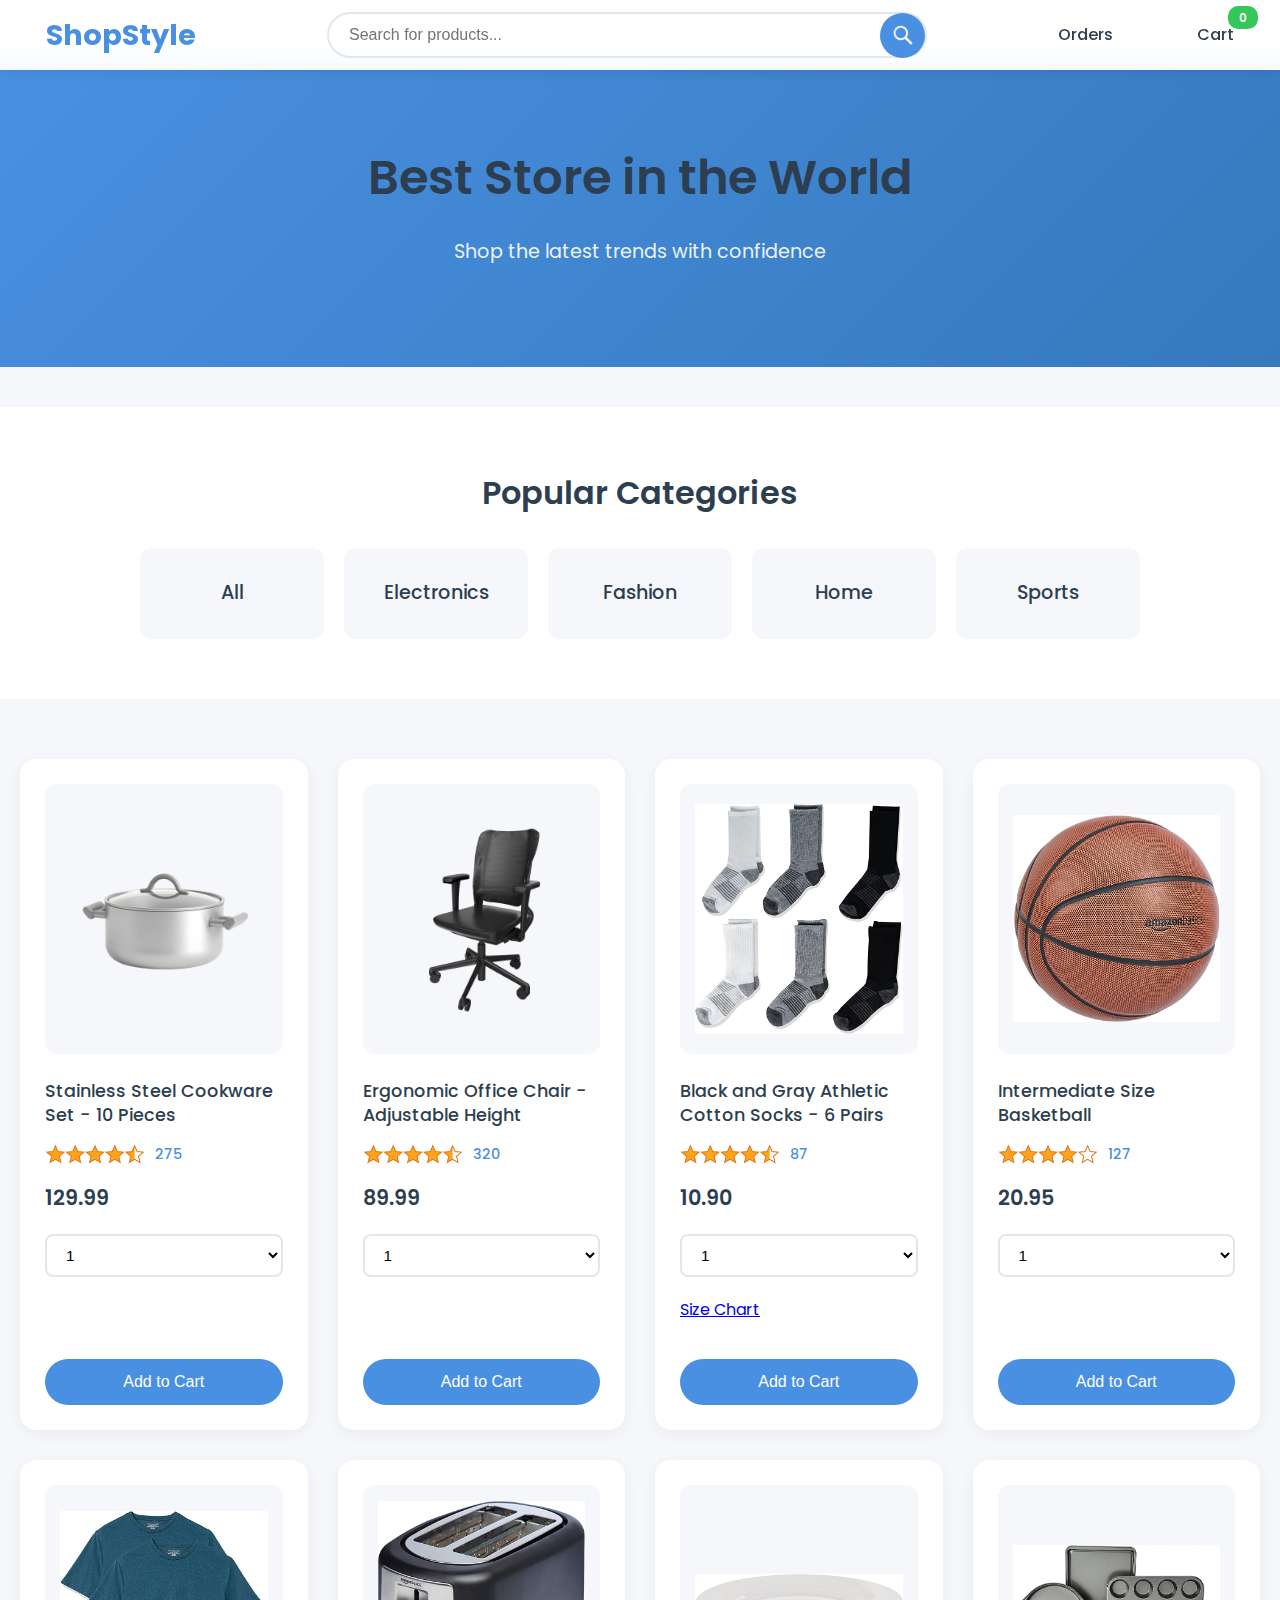
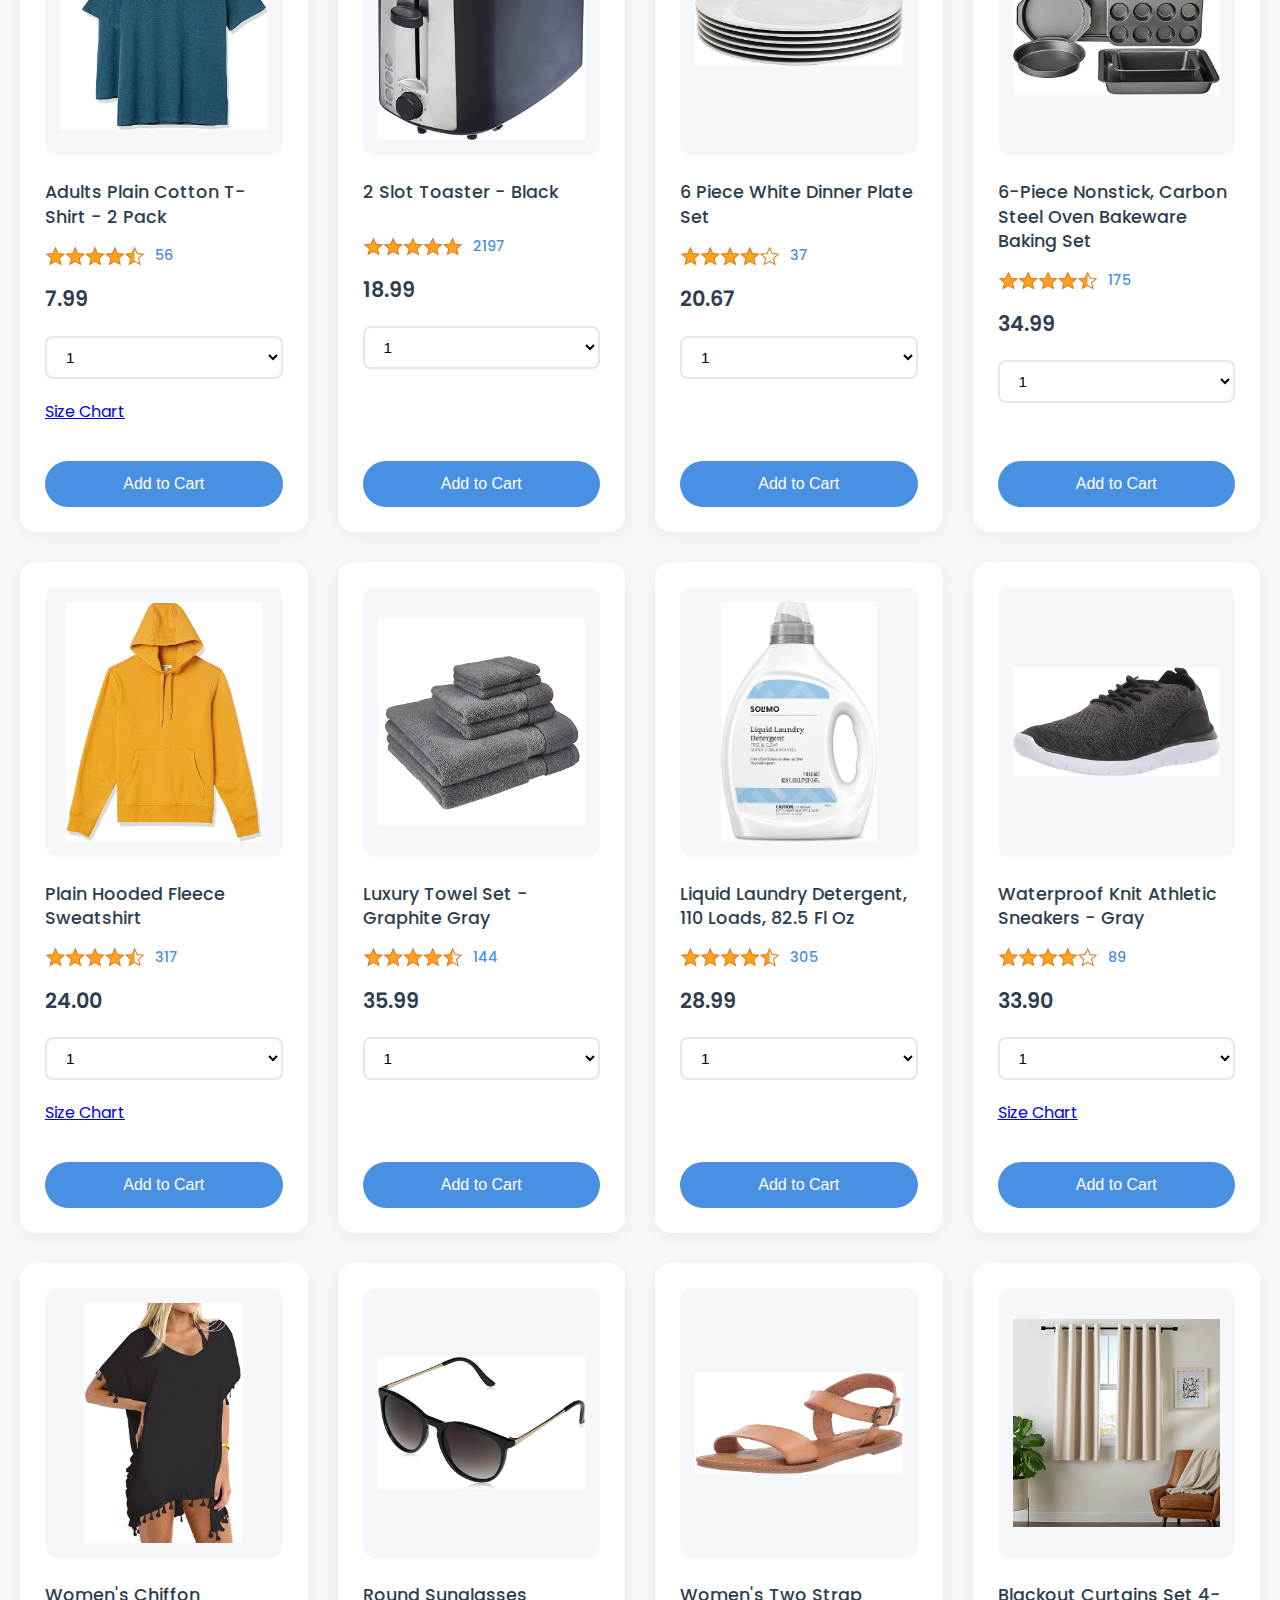
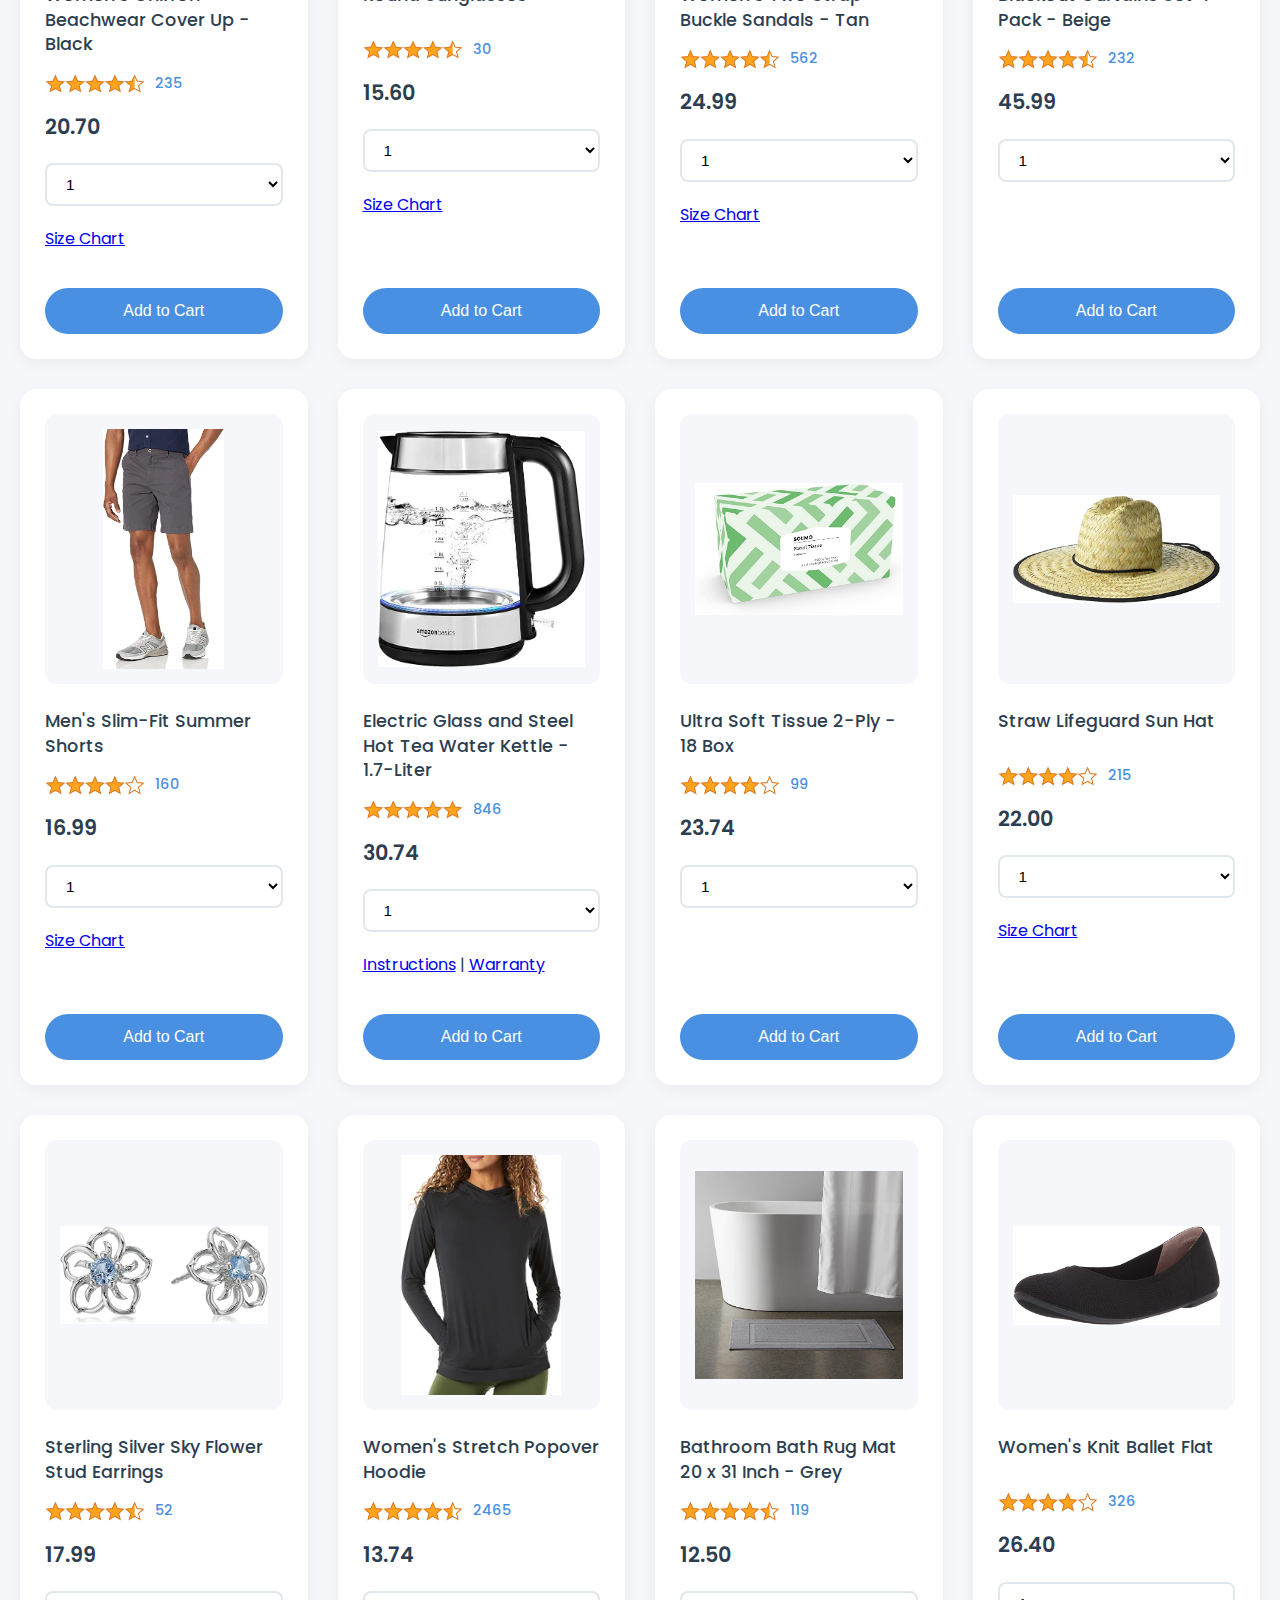
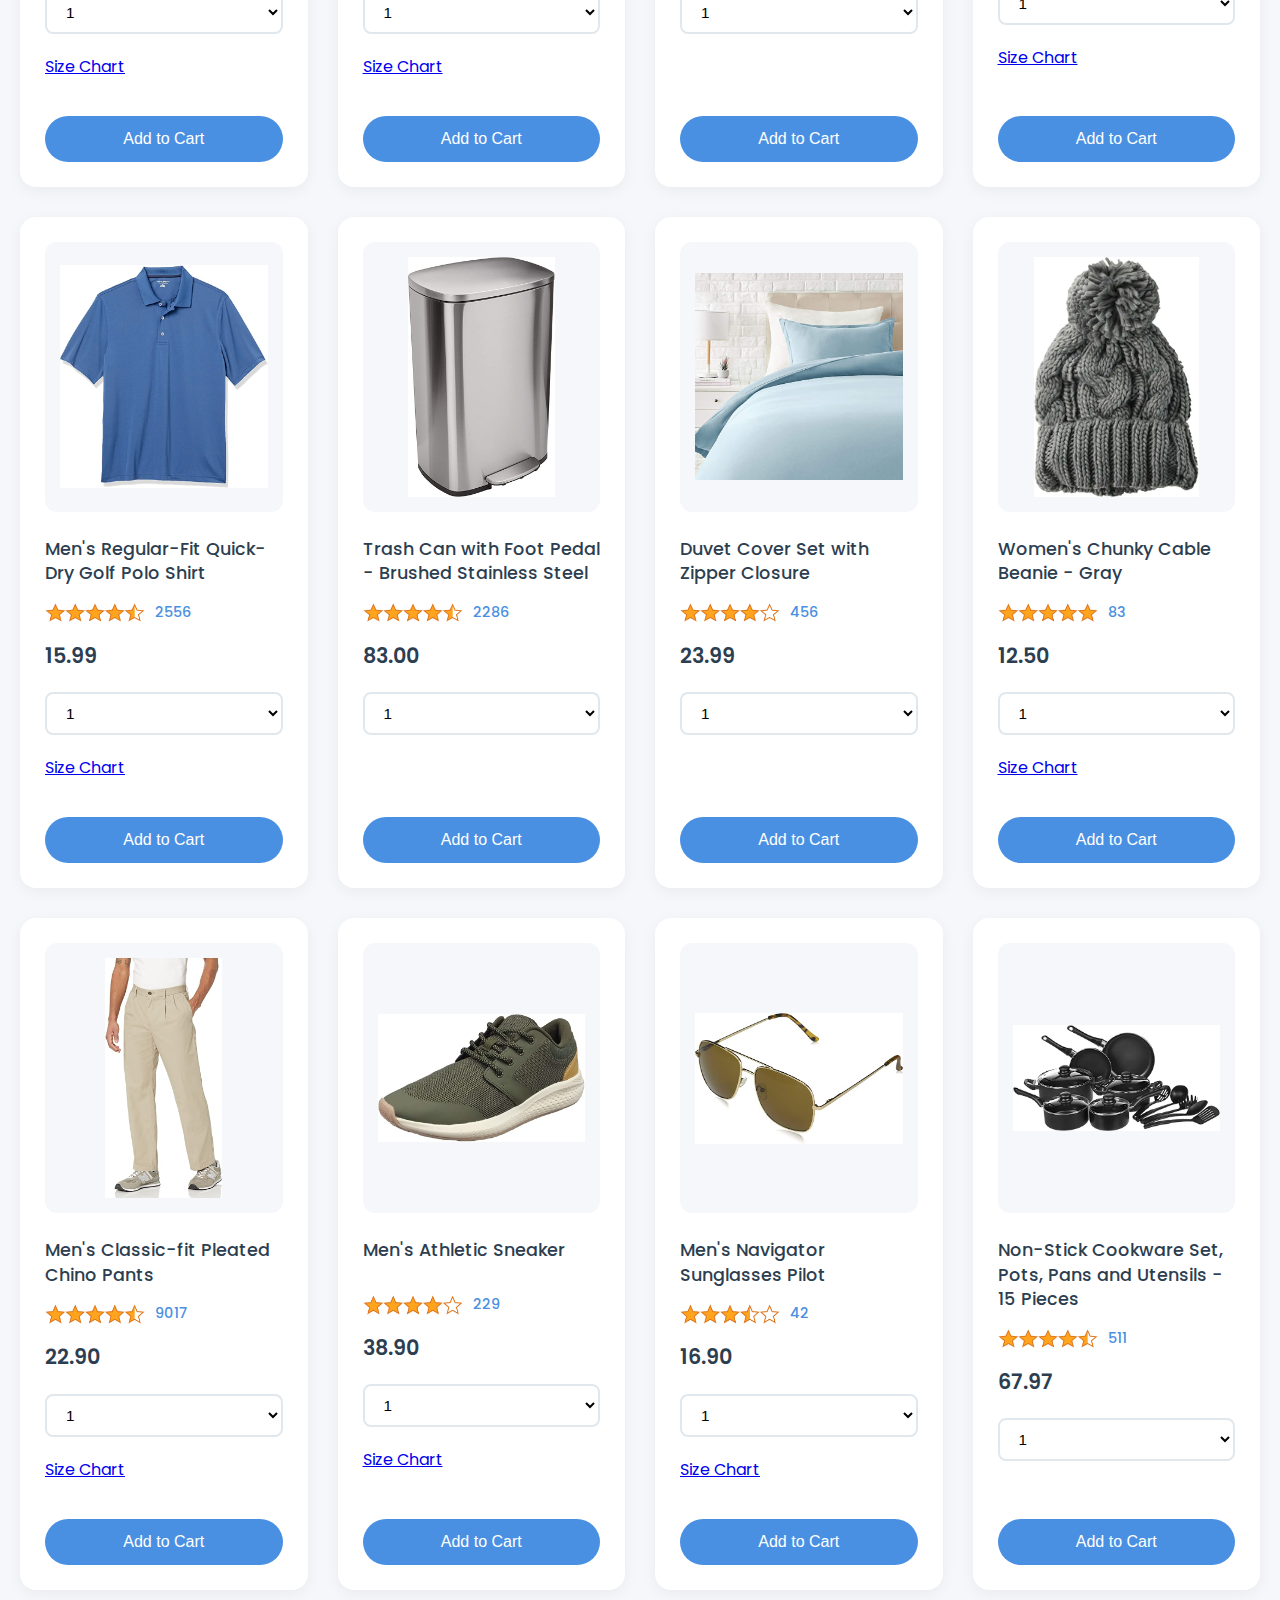
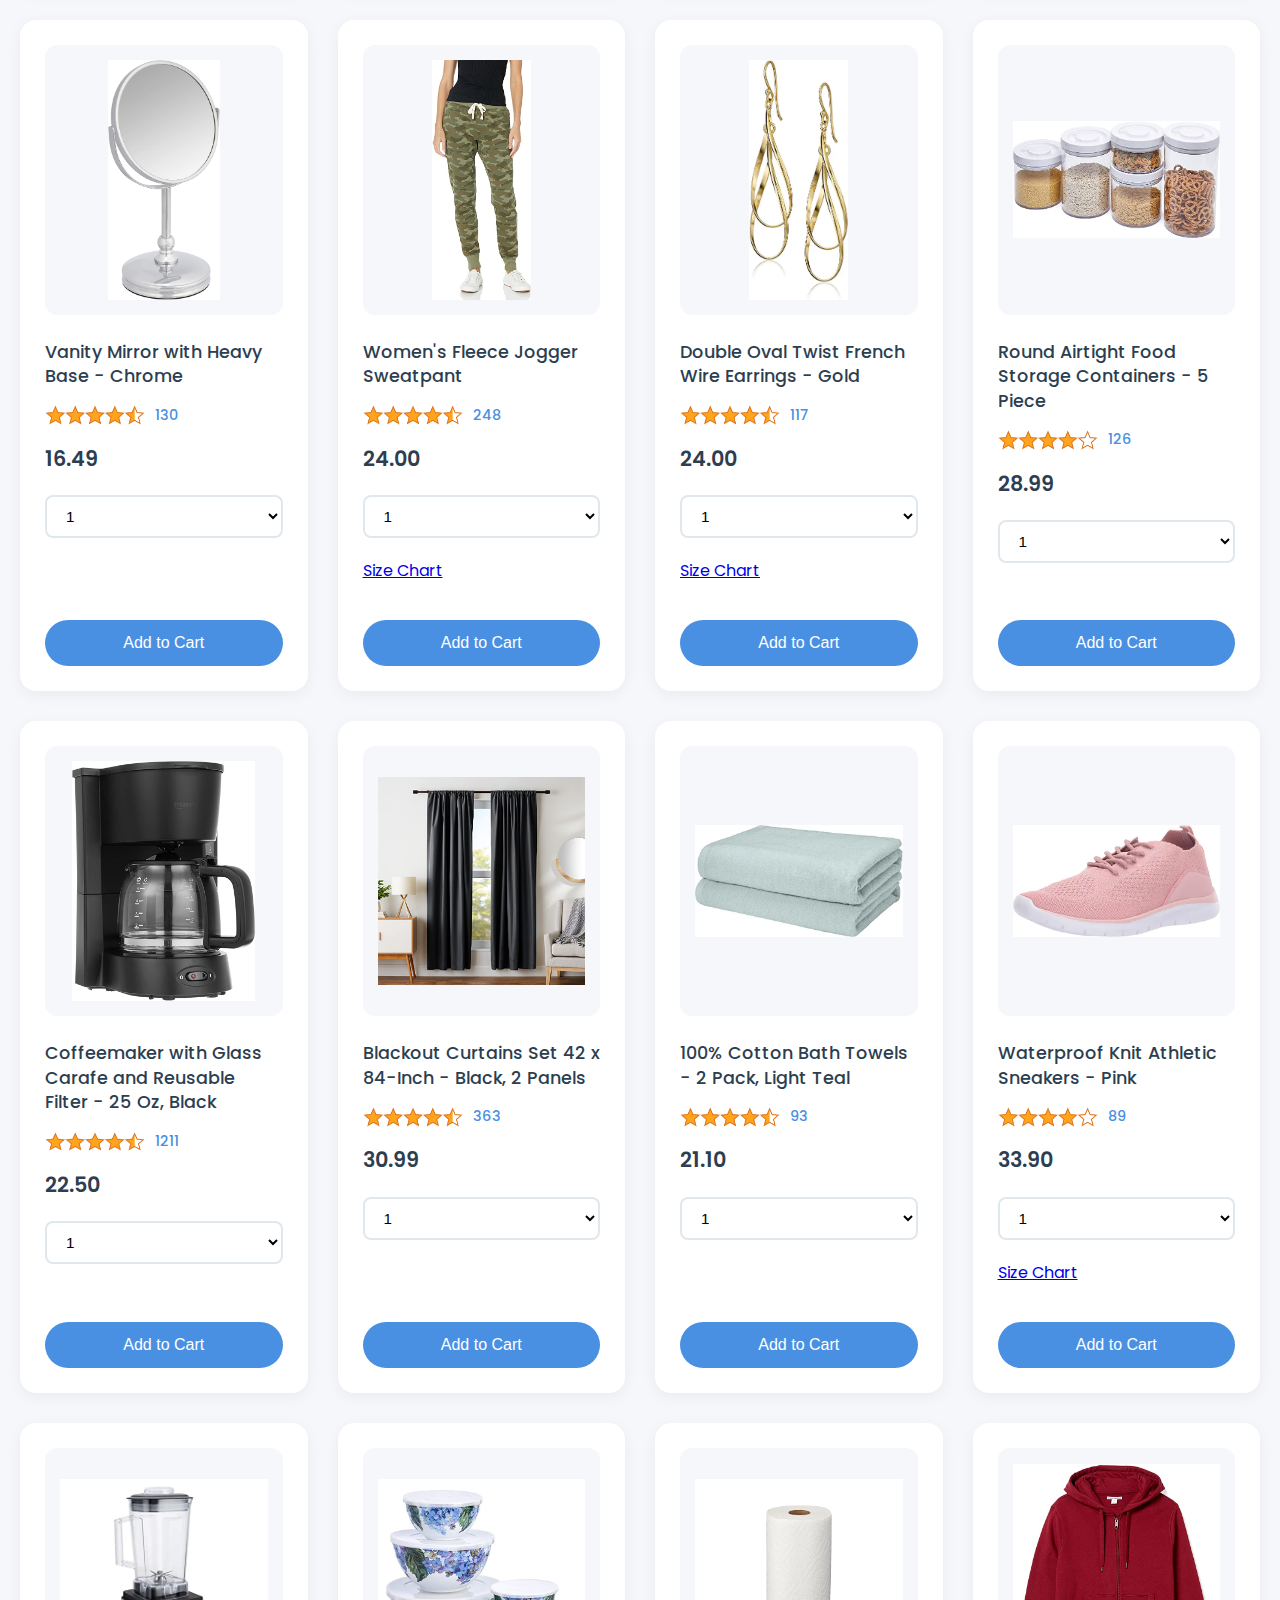
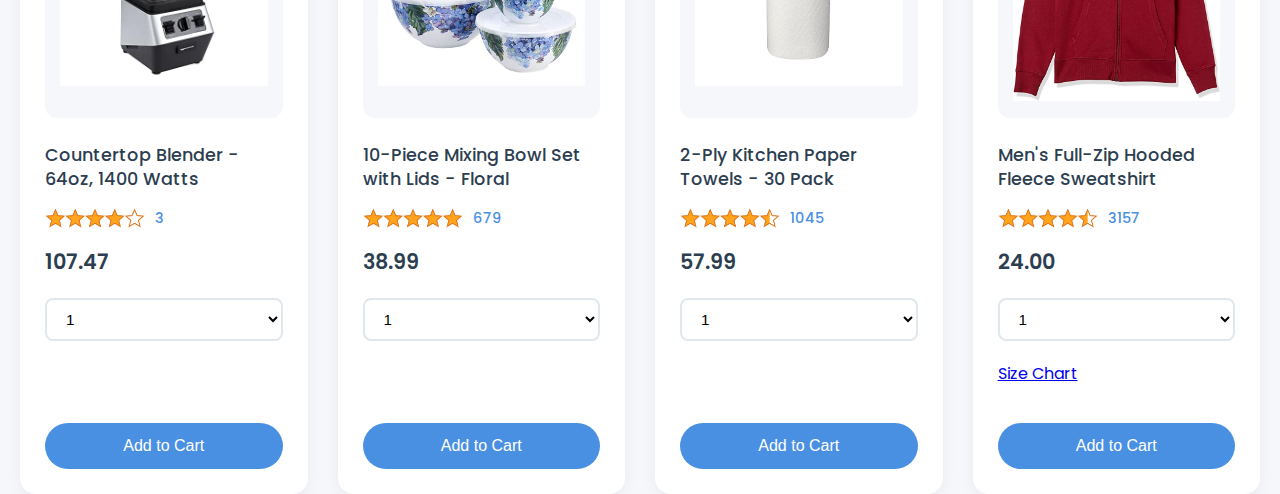
==== commit f4b58cdc: "Update store name in index.html and add comprehensive documentation in README.md" ====
--- a/index.html
+++ b/index.html
@@ -45,7 +45,7 @@
 
     <div class="main">
       <div class="hero-section">
-        <h1>Toko Balel</h1>
+        <h1>Best Store in the World</h1>
         <p>Shop the latest trends with confidence</p>
       </div>
 
